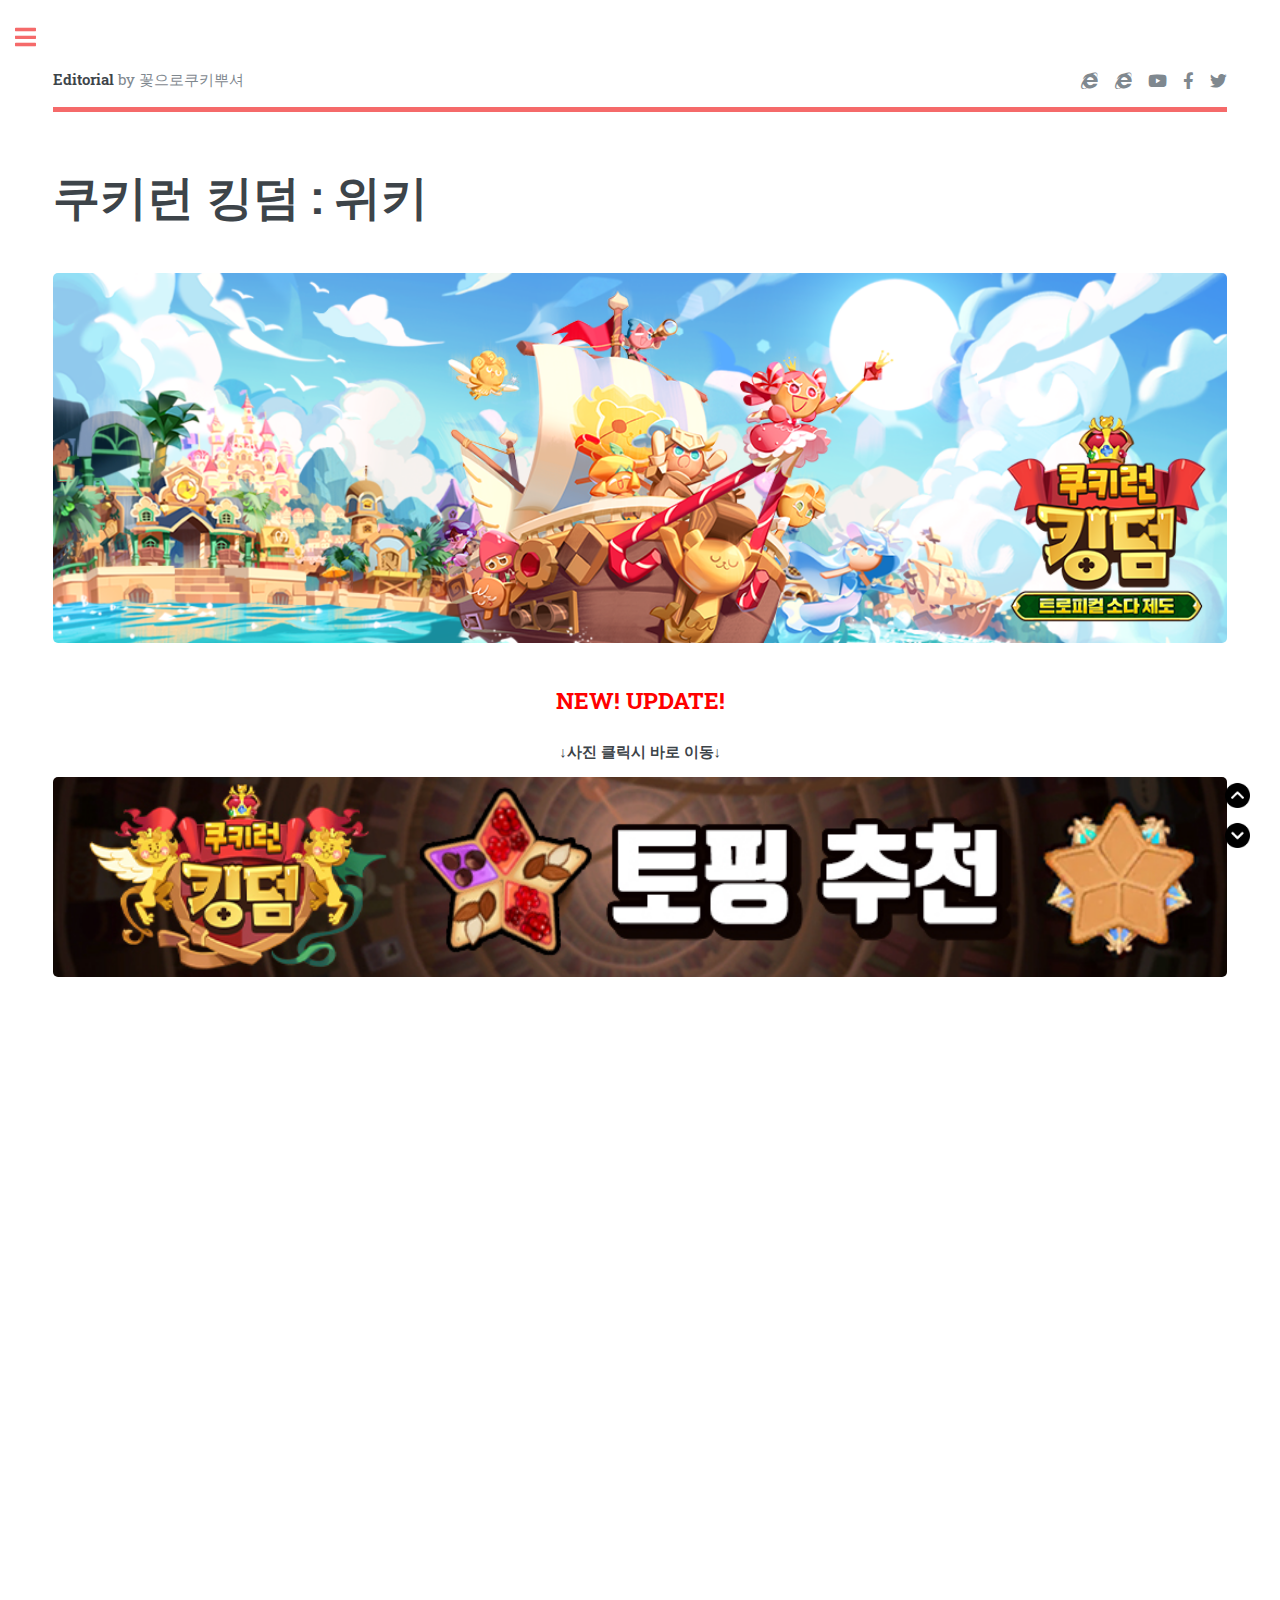
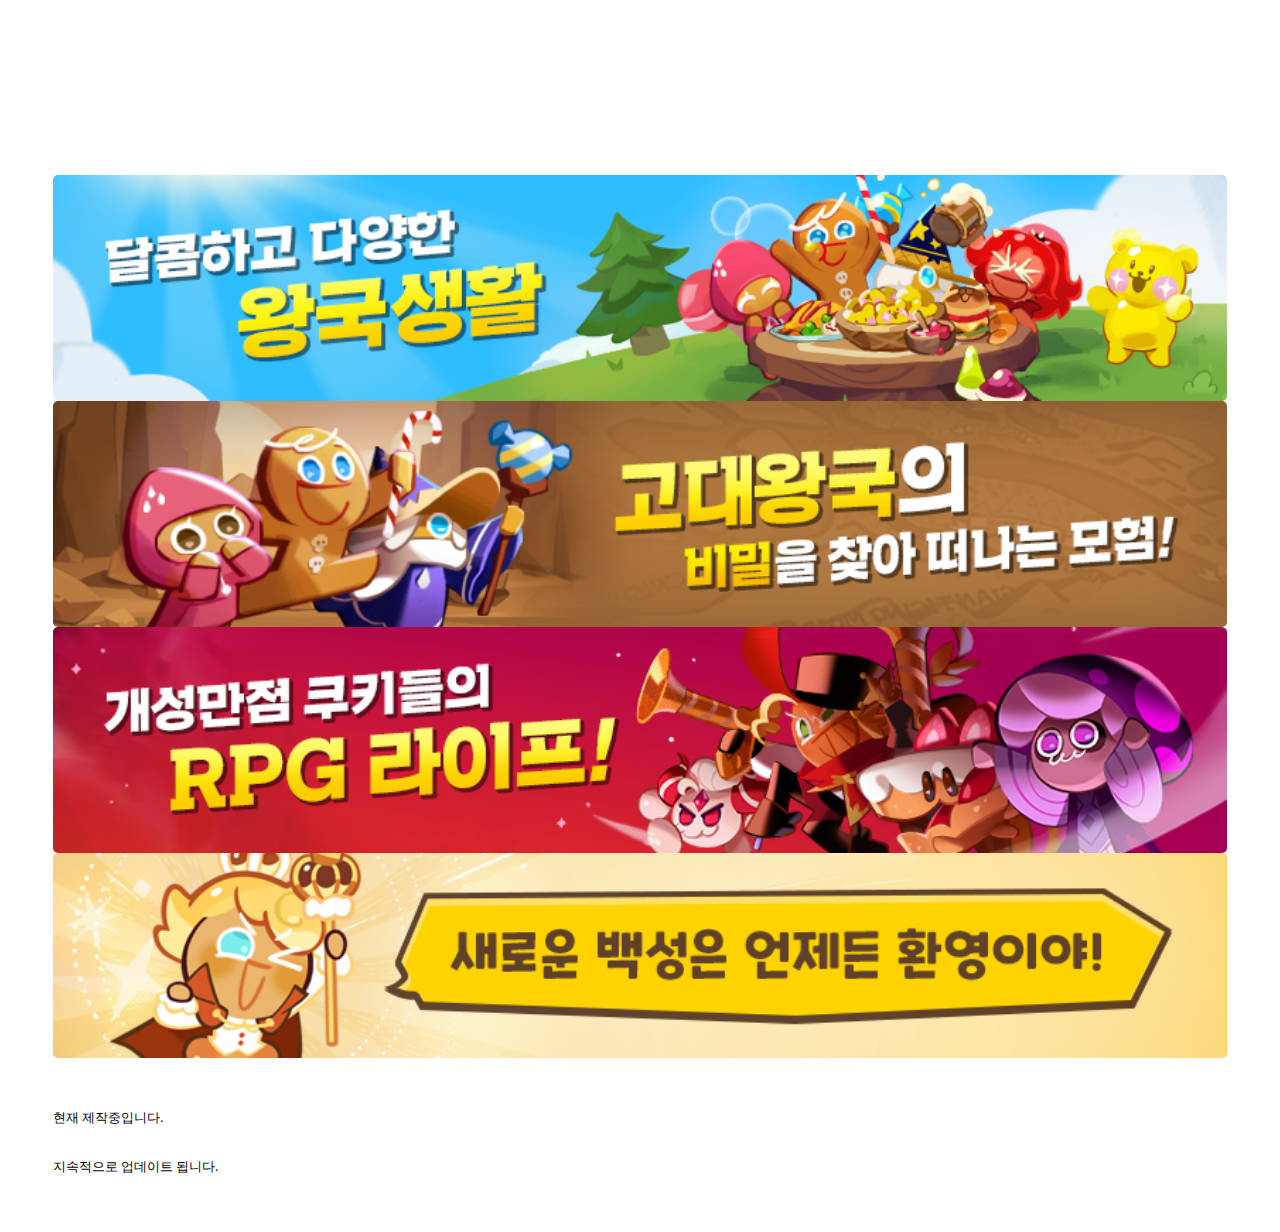
==== index.html @ a66ce036 "add toppinglist" ====
<!DOCTYPE HTML>
<!--
	Editorial by HTML5 UP
	html5up.net | @ajlkn
	Free for personal and commercial use under the CCA 3.0 license (html5up.net/license)
-->
<!--
	Second Editorial by 꽃으로쿠키뿌셔
-->
<html>
	<head>
		<title>쿠키런 킹덤 : 위키</title>
		<meta charset="utf-8" />
		<meta name="viewport" content="width=device-width, initial-scale=1, user-scalable=no" />
		<meta name="Keywords" content="쿠키런 킹덤 : 위키" />
		<meta name="Description" content="쿠키런 킹덤의 정보를 한곳에 모았다!" />
		<meta name="robots" content="index, follow" />
		<meta name="Date" content="2021-07-11T20:00:00+09:00" />
		<meta http-equiv="Content-Script-Type" content="html5/Text/javascript/css" />
		<meta http-equiv="X-UA-Compatible" content="Chrome" />
		<meta http-equiv="Subject" content="쿠키런 킹덤 : 위키" />
		<meta http-equiv="Title" content="포트폴리오 개발" />
		<meta http-equiv="Author" content="꽃으로쿠키뿌셔" />
		<meta http-equiv="publisher" content="1인개발" />
		<meta http-equiv="Other Agent" content="꽃으로쿠키뿌셔" />
		<meta http-equiv="Generator" content="Visual Studio Code" />	
		<meta http-equiv="Reply-To" content="mj9457@naver.com" />
		<meta http-equiv="Filename" content="index.html" />
		<meta http-equiv="Distribution" content="꽃으로쿠키뿌셔" />
		<meta http-equiv="imagetoolbar" content="no" />
		<meta http-equiv="Cache-Control" content="no-cache" />
		<link rel="stylesheet" href="assets/css/main.css" />
	</head>
	
	<body class="is-preload">

		<!-- Wrapper -->
			<div id="wrapper">

				<!-- Main -->
					<div id="main">
						<div class="inner">

							<!-- Header -->
								<header id="header">
									<a href="index.html" class="logo"><strong>Editorial</strong> by 꽃으로쿠키뿌셔</a>
									<ul class="icons">
										<li><a href="https://cafe.naver.com/crkingdom" target="_blank"  class="icon brands fa-internet-explorer"><span class="label">Cafe</span></a></li>
										<li><a href="https://www.cookierun-kingdom.com/ko/" target="_blank"  class="icon brands fa-internet-explorer"><span class="label">Internet-explorer</span></a></li>
										<li><a href="https://www.youtube.com/channel/UCAOTbNctDD0Hg5MG0enQpMQ" target="_blank" class="icon brands fa-youtube"><span class="label">Youtube</span></a></li>
										<li><a href="https://www.facebook.com/CRKingdomKR/" target="_blank" class="icon brands fa-facebook-f"><span class="label">Facebook</span></a></li>
										<li><a href="https://twitter.com/CRKingdomKR" target="_blank" class="icon brands fa-twitter"><span class="label">Twitter</span></a></li>
									</ul>
								</header>

							<!-- Content -->
								<section>
									<header class="main">
										<h1>쿠키런 킹덤 : 위키</h1>
									</header>

									<span class="image main"><img src="images/naver1.jpg" width=1080 alt="" ></span>
									<div class="newupdate">
										<h2>NEW! UPDATE!</h2>
										<h4>↓사진 클릭시 바로 이동↓</h4>
										<span class="image sub"><a href="topping.html"><img src="images/토핑추천.jpg" width=1080 alt="" ></a></span>
										<br><br>
									</div>	
									<div style="text-align: center;">
									<iframe width="100%" height="500" src="https://www.youtube.com/embed/SK0ipgXQOeg" frameborder="0" allowfullscreen=""></iframe>
									<iframe width="100%" height="500" src="https://www.youtube.com/embed/YiCB3rqRmWA" frameborder="0" allowfullscreen=""></iframe>
									</div>
									<span class="image sub"><img src="images/naver1.png" width=700 alt="" ></span>
									<span class="image sub"><img src="images/naver2.png" width=700 alt="" ></span>
									<span class="image sub"><img src="images/naver3.png" width=700 alt="" ></span>
									<span class="image sub"><img src="images/naver4.png" width=700 alt="" ></span>
									<p><br></p>
									<p>현재 제작중입니다.</p>
									<p>지속적으로 업데이트 됩니다.</p>
									
									<a class="image_top" rel="nofollow"  href="#"><img src="images/up-arrow.png" width="25"></a>
									<a class="image_down" rel="nofollow" href="#scrollbottom"><img src="images/down-arrow.png" width="25"></a>
							   		<div id="scrollbottom"></div>
								</section>
						</div>
					</div>
					<!-- Sidebar -->
				<div id="sidebar">
					<div class="inner">

						<!-- Search -->
							<section id="search" class="alt">
								<form method="post" action="#">
									<input type="text" name="query" id="query" placeholder="Search" />
								</form>
							</section>

						<!-- Menu -->
							<nav id="menu">
								<header class="major">
									<h2>Menu</h2>
								</header>
								<ul>
									<li><a href="index.html">메인화면</a></li>
									<li>
										<span class="opener">티어 정리</span>
										<ul>
											<li><a href="tier.html">쿠키 티어</a></li>
											<li><a href="tier1.html">보물 티어</a></li>
										</ul>
									</li>
									<li>
										<span class="opener">공략</span>
										<ul>
											<li><a href="world_exploration.html">탐험</a></li>
											<li><a href="dragon.html">토벌전</a></li>
											<li><a href="caketower.html">케이크타워</a></li>
											<li><a href="arena.html">아레나</a></li>
											<li><a href="production.html">생산트리</a></li>
											<li><a href="research.html">연구트리</a></li>
											<li><a href="topping.html">토핑추천</a></li>
											<li><a href="trade_center.html">무역센터</a></li>
											<li><a href="kingdom_deco.html">왕국꾸미기</a></li>
										</ul>
									</li>
									<li>
										<span class="opener">계산기 모음</span>
										<ul>
											<li><a href="cool_calculator.html">쿨타임 계산기</a></li>
											<li><a href="exp_calculator.html">별사탕 계산기</a></li>
											<li><a href="https://fervent-kepler-9faf8a.netlify.app/" target="_blank">용체력 계산기-사이트 바로가기</a></li>
										</ul>
									</li>
									<li>
										<span class="opener">시뮬레이션(미구현)</span>
										<ul>
											<li><a href="Topping_upgrade.html">가상 토핑강화</a></li>
											<li><a href="All_Treasure_pick.html">가상 보물뽑기</a></li>
											<li><a href="All_Cook_pick.html">가상 쿠키뽑기</a></li>
												<ul>
													<li><a href="Nomal_pick.html">가상 일반쿠키뽑기</a></li>
													<li><a href="Special_pick.html">가상 스페셜쿠키뽑기</a></li>
													<li><a href="Ancient_pick.html">가상 ANCIENT쿠키뽑기</a></li>
													<li><a href="Legendary_pick.html">가상 LEGENDARY쿠키뽑기</a></li>
												</ul>
										</ul>
									</li>
									<li><a href="note.html">패치노트</a></li>
									<li>
										<span class="opener">쿠폰</span>
										<ul>
											<li><a href="coupon.html">쿠폰 목록</a></li>
											<li><a href="https://game.devplay.com/coupon/ck/ko" target="_blank">쿠폰 입력 - 사이트 바로가기</a></li>
										</ul>
									</li>
									<li>
										<span class="opener">다운로드</span>
										<ul>
											<li><a href="https://play.google.com/store/apps/details?id=com.devsisters.ck" target="_blank">Google play 다운로드</a></li>
											<li><a href="https://m.onestore.co.kr/mobilepoc/apps/appsDetail.omp?prodId=0000751155&scYn=Y" target="_blank">ONE store 다운로드</a></li>
											<li><a href="https://apps.apple.com/kr/app/id1509450845" target="_blank" >App store 다운로드</a></li>
										</ul>
									</li>
									<li><a href="history.html">제작일지</a></li>
								</ul>
							</nav>
						
						<!-- Section -->
							<section>
								<header class="major">
									<h2>추천글</h2>
								</header>
								<div class="mini-posts">
									<article>
										<a href="tier.html" class="image"><img src="images/쿠키티어표.jpg" alt="" /></a>
										<p>어떤 쿠키가 좋을까?</p>
									</article>
									<article>
										<a href="tier1.html" class="image"><img src="images/쿠폰목록.jpg" alt="" /></a>
										<p>빠진 쿠폰은 없을까?</p>
									</article>
									<article>
										<a href="exp_calculator.html" class="image"><img src="images/별사탕계산기.jpg" alt="" /></a>
										<p>별사탕이 얼마나 필요할까?</p>
									</article>
								</div>
								<ul class="actions">
									<li><a href="information.html" class="button">More</a></li>
								</ul>
							</section>
						
						<!-- Section -->
							<section>
								<header class="major">
									<h2>문의하기</h2>
								</header>
								<p>아래 내용으로 문의 주세요</p>
								<ul class="contact">
									<li class="icon solid fa-envelope"><a href="mailto:mj9457@naver.com">mj9457@naver.com</a></li>
									<li class="icon solid fa-phone"><a href="https://open.kakao.com/o/s3KE6Jmd">오픈 카카오톡</a></li>
									<li class="icon solid fa-home">Cookingdum house<br>꽃으로쿠키뿌셔</li>
								</ul>
							</section>

						<!-- Footer -->
							<footer id="footer">
								<p class="copyright">&copy; Copyrightⓒ2021 by 꽃으로쿠키뿌셔.<br>All pictures cannot be copied without permission.<br>
									Untitled. All rights reserved.<br>Images: 꽃으로쿠키뿌셔 / 쿠키런 킹덤. <br>Design: <a href="https://html5up.net">HTML5 UP</a>.</p>
							</footer>

					</div>
				</div>
			</div>

		<!-- Scripts -->
			<script src="assets/js/jquery.min.js"></script>
			<script src="assets/js/browser.min.js"></script>
			<script src="assets/js/breakpoints.min.js"></script>
			<script src="assets/js/util.js"></script>
			<script src="assets/js/main.js"></script>
			<script type="text/javascript">
				$(window).resize(function(){resizeYoutube();});
				$(function(){resizeYoutube();});
				function resizeYoutube(){ $("iframe").each(function(){ if( /^https?:\/\/www.youtube.com\/embed\//g.test($(this).attr("src")) ){ $(this).css("width","50%"); $(this).css("height",Math.ceil( parseInt($(this).css("width")) * 480 / 854 ) + "px");} }); }
			  </script>
	</body>
</html>
---- assets/css/main.css ----
@import url(fontawesome-all.min.css);
@import url("https://fonts.googleapis.com/css?family=Open+Sans:400,600,400italic,600italic|Roboto+Slab:400,700");
/*
	Editorial by HTML5 UP
	html5up.net | @ajlkn
	Free for personal and commercial use under the CCA 3.0 license (html5up.net/license)
*/
html, body, div, span, applet, object,
iframe, h1, h2, h3, h4, h5, h6, p, blockquote,
pre, a, abbr, acronym, address, big, cite,
code, del, dfn, em, img, ins, kbd, q, s, samp,
small, strike, strong, sub, sup, tt, var, b,
u, i, center, dl, dt, dd, ol, ul, li, fieldset,
form, label, legend, table, caption, tbody,
tfoot, thead, tr, th, td, article, 
canvas, details, embed, figure, figcaption,
footer, header, hgroup, menu, nav, output, ruby,
section, summary, time, mark, audio, video {
  margin: 0;
  padding: 0;
  border: 0;
  font-size: 100%;
  font: inherit;
  vertical-align: baseline; }

iframe {
  margin: 0 0 3em 0;
}

aside {
  display: inline-block;
  white-space: nowrap;
  border-radius: 10em;
    width: 400px;
    text-align: center;
}

article, details, figcaption, figure,
footer, header, hgroup, menu, nav, section {
  display: block; }

body {
  line-height: 1; }

ol, ul {
  list-style: none; }

blockquote, q {
  quotes: none; }
  blockquote:before, blockquote:after, q:before, q:after {
    content: '';
    content: none; }

table {
  border-collapse: collapse;
  border-spacing: 0;
}

body {
  -webkit-text-size-adjust: none; }

mark {
  background-color: transparent;
  color: inherit; }

input::-moz-focus-inner {
  border: 0;
  padding: 0; }

input, select, textarea {
  -moz-appearance: none;
  -webkit-appearance: none;
  -ms-appearance: none;
  appearance: none; }

/* Basic */
@-ms-viewport {
  width: device-width; }

body {
  -ms-overflow-style: scrollbar; }

@media screen and (max-width: 480px) {
  html, body {
    min-width: 320px; } }

html {
  box-sizing: border-box; }

*, *:before, *:after {
  box-sizing: inherit; }

body {
  background: #ffffff; }
  body.is-preload *, body.is-preload *:before, body.is-preload *:after, body.is-resizing *, body.is-resizing *:before, body.is-resizing *:after {
    -moz-animation: none !important;
    -webkit-animation: none !important;
    -ms-animation: none !important;
    animation: none !important;
    -moz-transition: none !important;
    -webkit-transition: none !important;
    -ms-transition: none !important;
    transition: none !important; }

/* Type */
body, input, select, textarea {
  color: #7f888f;
  font-family: "Open Sans", sans-serif;
  font-size: 13pt;
  font-weight: 400;
  line-height: 1.65; }
  @media screen and (max-width: 1680px) {
    body, input, select, textarea {
      font-size: 11pt; } }
  @media screen and (max-width: 1280px) {
    body, input, select, textarea {
      font-size: 10pt; } }
  @media screen and (max-width: 360px) {
    body, input, select, textarea {
      font-size: 9pt; } }

a {
  -moz-transition: color 0.2s ease-in-out, border-bottom-color 0.2s ease-in-out;
  -webkit-transition: color 0.2s ease-in-out, border-bottom-color 0.2s ease-in-out;
  -ms-transition: color 0.2s ease-in-out, border-bottom-color 0.2s ease-in-out;
  transition: color 0.2s ease-in-out, border-bottom-color 0.2s ease-in-out;
  border-bottom: dotted 1px;
  color: #f56a6a;
  text-decoration: none; }
  a:hover {
    border-bottom-color: #f56a6a;
    color: #f56a6a !important; }
    a:hover strong {
      color: inherit; }

  a.image_top{
  border-bottom: none;
  display:scroll;
  position:fixed;
  bottom:80px;
  right:30px;
  font-size:2.0em
}

a.image_down{
  border-bottom: none;
  display:scroll;
  position:fixed;
  bottom:40px;
  right:30px;
  font-size:2.0em
}

strong, b {
  color: #3d4449;
  font-weight: 600; }

em, i {
  font-style: italic; }

p {
  margin: 0 0 2em 0;
  color: #000000 }

h1, h2, h3, h4, h5, h6 {
  color: #3d4449;
  font-family: "Roboto Slab", serif;
  font-weight: 700;
  line-height: 1.5;
  margin: 0 0 1em 0; }
  h1 a, h2 a, h3 a, h4 a, h5 a, h6 a {
    color: inherit;
    text-decoration: none;
    border-bottom: 0; }

h1 {
  font-size: 4em;
  margin: 0 0 0.5em 0;
  line-height: 1.3; }

h2 {
  font-size: 1.75em; }

h3 {
  font-size: 1.25em; }

h4 {
  font-size: 1.1em; }

h5 {
  font-size: 0.9em; }

h6 {
  font-size: 0.7em; }

@media screen and (max-width: 1680px) {
  h1 {
    font-size: 3.5em; } }

@media screen and (max-width: 980px) {
  h1 {
    font-size: 3.25em; } }

@media screen and (max-width: 736px) {
  h1 {
    font-size: 2em;
    line-height: 1.4; }
  h2 {
    font-size: 1.5em; } }

sub {
  font-size: 0.8em;
  position: relative;
  top: 0.5em; }

sup {
  font-size: 0.8em;
  position: relative;
  top: -0.5em; }

blockquote {
  border-left: solid 3px rgba(210, 215, 217, 0.75);
  font-style: italic;
  margin: 0 0 2em 0;
  padding: 0.5em 0 0.5em 2em; }

code {
  background: rgba(230, 235, 237, 0.25);
  border-radius: 0.375em;
  border: solid 1px rgba(210, 215, 217, 0.75);
  font-family: "Courier New", monospace;
  font-size: 0.9em;
  margin: 0 0.25em;
  padding: 0.25em 0.65em; }

pre {
  -webkit-overflow-scrolling: touch;
  font-family: "Courier New", monospace;
  font-size: 0.9em;
  margin: 0 0 2em 0; }
  pre code {
    display: block;
    line-height: 1.75;
    padding: 1em 1.5em;
    overflow-x: auto; }

hr {
  border: 0;
  border-bottom: solid 1px rgba(210, 215, 217, 0.75);
  margin: 2em 0; }
  hr.major {
    margin: 3em 0; }

.align-left {
  text-align: left; }

.align-center {
  text-align: center; }

.align-right {
  text-align: right; }

th {
  text-align: center;
}

/* Row */
.row {
  display: flex;
  flex-wrap: wrap;
  box-sizing: border-box;
  align-items: stretch; }
  .row > * {
    box-sizing: border-box; }
  .row.gtr-uniform > * > :last-child {
    margin-bottom: 0; }
  .row.aln-left {
    justify-content: flex-start; }
  .row.aln-center {
    justify-content: center; }
  .row.aln-right {
    justify-content: flex-end; }
  .row.aln-top {
    align-items: flex-start; }
  .row.aln-middle {
    align-items: center; }
  .row.aln-bottom {
    align-items: flex-end; }
  .row > .imp {
    order: -1; }
  .row > .col-1 {
    width: 8.33333%; }
  .row > .off-1 {
    margin-left: 8.33333%; }
  .row > .col-2 {
    width: 16.66667%; }
  .row > .off-2 {
    margin-left: 16.66667%; }
  .row > .col-3 {
    width: 25%; }
  .row > .off-3 {
    margin-left: 25%; }
  .row > .col-4 {
    width: 33.33333%; }
  .row > .off-4 {
    margin-left: 33.33333%; }
  .row > .col-5 {
    width: 41.66667%; }
  .row > .off-5 {
    margin-left: 41.66667%; }
  .row > .col-6 {
    width: 50%; }
  .row > .off-6 {
    margin-left: 50%; }
  .row > .col-7 {
    width: 58.33333%; }
  .row > .off-7 {
    margin-left: 58.33333%; }
  .row > .col-8 {
    width: 66.66667%; }
  .row > .off-8 {
    margin-left: 66.66667%; }
  .row > .col-9 {
    width: 75%; }
  .row > .off-9 {
    margin-left: 75%; }
  .row > .col-10 {
    width: 83.33333%; }
  .row > .off-10 {
    margin-left: 83.33333%; }
  .row > .col-11 {
    width: 91.66667%; }
  .row > .off-11 {
    margin-left: 91.66667%; }
  .row > .col-12 {
    width: 100%; }
  .row > .off-12 {
    margin-left: 100%; }
  .row.gtr-0 {
    margin-top: 0;
    margin-left: 0em; }
    .row.gtr-0 > * {
      padding: 0 0 0 0em; }
    .row.gtr-0.gtr-uniform {
      margin-top: 0em; }
      .row.gtr-0.gtr-uniform > * {
        padding-top: 0em; }
  .row.gtr-25 {
    margin-top: 0;
    margin-left: -0.375em; }
    .row.gtr-25 > * {
      padding: 0 0 0 0.375em; }
    .row.gtr-25.gtr-uniform {
      margin-top: -0.375em; }
      .row.gtr-25.gtr-uniform > * {
        padding-top: 0.375em; }
  .row.gtr-50 {
    margin-top: 0;
    margin-left: -0.75em; }
    .row.gtr-50 > * {
      padding: 0 0 0 0.75em; }
    .row.gtr-50.gtr-uniform {
      margin-top: -0.75em; }
      .row.gtr-50.gtr-uniform > * {
        padding-top: 0.75em; }
  .row {
    margin-top: 0;
    margin-left: -1.5em; }
    .row > * {
      padding: 0 0 0 1.5em; }
    .row.gtr-uniform {
      margin-top: -1.5em; }
      .row.gtr-uniform > * {
        padding-top: 1.5em; }
  .row.gtr-150 {
    margin-top: 0;
    margin-left: -2.25em; }
    .row.gtr-150 > * {
      padding: 0 0 0 2.25em; }
    .row.gtr-150.gtr-uniform {
      margin-top: -2.25em; }
      .row.gtr-150.gtr-uniform > * {
        padding-top: 2.25em; }
  .row.gtr-200 {
    margin-top: 0;
    margin-left: -3em; }
    .row.gtr-200 > * {
      padding: 0 0 0 3em; }
    .row.gtr-200.gtr-uniform {
      margin-top: -3em; }
      .row.gtr-200.gtr-uniform > * {
        padding-top: 3em; }
  @media screen and (max-width: 1680px) {
    .row {
      display: flex;
      flex-wrap: wrap;
      box-sizing: border-box;
      align-items: stretch; }
      .row > * {
        box-sizing: border-box; }
      .row.gtr-uniform > * > :last-child {
        margin-bottom: 0; }
      .row.aln-left {
        justify-content: flex-start; }
      .row.aln-center {
        justify-content: center; }
      .row.aln-right {
        justify-content: flex-end; }
      .row.aln-top {
        align-items: flex-start; }
      .row.aln-middle {
        align-items: center; }
      .row.aln-bottom {
        align-items: flex-end; }
      .row > .imp-xlarge {
        order: -1; }
      .row > .col-1-xlarge {
        width: 8.33333%; }
      .row > .off-1-xlarge {
        margin-left: 8.33333%; }
      .row > .col-2-xlarge {
        width: 16.66667%; }
      .row > .off-2-xlarge {
        margin-left: 16.66667%; }
      .row > .col-3-xlarge {
        width: 25%; }
      .row > .off-3-xlarge {
        margin-left: 25%; }
      .row > .col-4-xlarge {
        width: 33.33333%; }
      .row > .off-4-xlarge {
        margin-left: 33.33333%; }
      .row > .col-5-xlarge {
        width: 41.66667%; }
      .row > .off-5-xlarge {
        margin-left: 41.66667%; }
      .row > .col-6-xlarge {
        width: 50%; }
      .row > .off-6-xlarge {
        margin-left: 50%; }
      .row > .col-7-xlarge {
        width: 58.33333%; }
      .row > .off-7-xlarge {
        margin-left: 58.33333%; }
      .row > .col-8-xlarge {
        width: 66.66667%; }
      .row > .off-8-xlarge {
        margin-left: 66.66667%; }
      .row > .col-9-xlarge {
        width: 75%; }
      .row > .off-9-xlarge {
        margin-left: 75%; }
      .row > .col-10-xlarge {
        width: 83.33333%; }
      .row > .off-10-xlarge {
        margin-left: 83.33333%; }
      .row > .col-11-xlarge {
        width: 91.66667%; }
      .row > .off-11-xlarge {
        margin-left: 91.66667%; }
      .row > .col-12-xlarge {
        width: 100%; }
      .row > .off-12-xlarge {
        margin-left: 100%; }
      .row.gtr-0 {
        margin-top: 0;
        margin-left: 0em; }
        .row.gtr-0 > * {
          padding: 0 0 0 0em; }
        .row.gtr-0.gtr-uniform {
          margin-top: 0em; }
          .row.gtr-0.gtr-uniform > * {
            padding-top: 0em; }
      .row.gtr-25 {
        margin-top: 0;
        margin-left: -0.375em; }
        .row.gtr-25 > * {
          padding: 0 0 0 0.375em; }
        .row.gtr-25.gtr-uniform {
          margin-top: -0.375em; }
          .row.gtr-25.gtr-uniform > * {
            padding-top: 0.375em; }
      .row.gtr-50 {
        margin-top: 0;
        margin-left: -0.75em; }
        .row.gtr-50 > * {
          padding: 0 0 0 0.75em; }
        .row.gtr-50.gtr-uniform {
          margin-top: -0.75em; }
          .row.gtr-50.gtr-uniform > * {
            padding-top: 0.75em; }
      .row {
        margin-top: 0;
        margin-left: -1.5em; }
        .row > * {
          padding: 0 0 0 1.5em; }
        .row.gtr-uniform {
          margin-top: -1.5em; }
          .row.gtr-uniform > * {
            padding-top: 1.5em; }
      .row.gtr-150 {
        margin-top: 0;
        margin-left: -2.25em; }
        .row.gtr-150 > * {
          padding: 0 0 0 2.25em; }
        .row.gtr-150.gtr-uniform {
          margin-top: -2.25em; }
          .row.gtr-150.gtr-uniform > * {
            padding-top: 2.25em; }
      .row.gtr-200 {
        margin-top: 0;
        margin-left: -3em; }
        .row.gtr-200 > * {
          padding: 0 0 0 3em; }
        .row.gtr-200.gtr-uniform {
          margin-top: -3em; }
          .row.gtr-200.gtr-uniform > * {
            padding-top: 3em; } }
  @media screen and (max-width: 1280px) {
    .row {
      display: flex;
      flex-wrap: wrap;
      box-sizing: border-box;
      align-items: stretch; }
      .row > * {
        box-sizing: border-box; }
      .row.gtr-uniform > * > :last-child {
        margin-bottom: 0; }
      .row.aln-left {
        justify-content: flex-start; }
      .row.aln-center {
        justify-content: center; }
      .row.aln-right {
        justify-content: flex-end; }
      .row.aln-top {
        align-items: flex-start; }
      .row.aln-middle {
        align-items: center; }
      .row.aln-bottom {
        align-items: flex-end; }
      .row > .imp-large {
        order: -1; }
      .row > .col-1-large {
        width: 8.33333%; }
      .row > .off-1-large {
        margin-left: 8.33333%; }
      .row > .col-2-large {
        width: 16.66667%; }
      .row > .off-2-large {
        margin-left: 16.66667%; }
      .row > .col-3-large {
        width: 25%; }
      .row > .off-3-large {
        margin-left: 25%; }
      .row > .col-4-large {
        width: 33.33333%; }
      .row > .off-4-large {
        margin-left: 33.33333%; }
      .row > .col-5-large {
        width: 41.66667%; }
      .row > .off-5-large {
        margin-left: 41.66667%; }
      .row > .col-6-large {
        width: 50%; }
      .row > .off-6-large {
        margin-left: 50%; }
      .row > .col-7-large {
        width: 58.33333%; }
      .row > .off-7-large {
        margin-left: 58.33333%; }
      .row > .col-8-large {
        width: 66.66667%; }
      .row > .off-8-large {
        margin-left: 66.66667%; }
      .row > .col-9-large {
        width: 75%; }
      .row > .off-9-large {
        margin-left: 75%; }
      .row > .col-10-large {
        width: 83.33333%; }
      .row > .off-10-large {
        margin-left: 83.33333%; }
      .row > .col-11-large {
        width: 91.66667%; }
      .row > .off-11-large {
        margin-left: 91.66667%; }
      .row > .col-12-large {
        width: 100%; }
      .row > .off-12-large {
        margin-left: 100%; }
      .row.gtr-0 {
        margin-top: 0;
        margin-left: 0em; }
        .row.gtr-0 > * {
          padding: 0 0 0 0em; }
        .row.gtr-0.gtr-uniform {
          margin-top: 0em; }
          .row.gtr-0.gtr-uniform > * {
            padding-top: 0em; }
      .row.gtr-25 {
        margin-top: 0;
        margin-left: -0.375em; }
        .row.gtr-25 > * {
          padding: 0 0 0 0.375em; }
        .row.gtr-25.gtr-uniform {
          margin-top: -0.375em; }
          .row.gtr-25.gtr-uniform > * {
            padding-top: 0.375em; }
      .row.gtr-50 {
        margin-top: 0;
        margin-left: -0.75em; }
        .row.gtr-50 > * {
          padding: 0 0 0 0.75em; }
        .row.gtr-50.gtr-uniform {
          margin-top: -0.75em; }
          .row.gtr-50.gtr-uniform > * {
            padding-top: 0.75em; }
      .row {
        margin-top: 0;
        margin-left: -1.5em; }
        .row > * {
          padding: 0 0 0 1.5em; }
        .row.gtr-uniform {
          margin-top: -1.5em; }
          .row.gtr-uniform > * {
            padding-top: 1.5em; }
      .row.gtr-150 {
        margin-top: 0;
        margin-left: -2.25em; }
        .row.gtr-150 > * {
          padding: 0 0 0 2.25em; }
        .row.gtr-150.gtr-uniform {
          margin-top: -2.25em; }
          .row.gtr-150.gtr-uniform > * {
            padding-top: 2.25em; }
      .row.gtr-200 {
        margin-top: 0;
        margin-left: -3em; }
        .row.gtr-200 > * {
          padding: 0 0 0 3em; }
        .row.gtr-200.gtr-uniform {
          margin-top: -3em; }
          .row.gtr-200.gtr-uniform > * {
            padding-top: 3em; } }
  @media screen and (max-width: 980px) {
    .row {
      display: flex;
      flex-wrap: wrap;
      box-sizing: border-box;
      align-items: stretch; }
      .row > * {
        box-sizing: border-box; }
      .row.gtr-uniform > * > :last-child {
        margin-bottom: 0; }
      .row.aln-left {
        justify-content: flex-start; }
      .row.aln-center {
        justify-content: center; }
      .row.aln-right {
        justify-content: flex-end; }
      .row.aln-top {
        align-items: flex-start; }
      .row.aln-middle {
        align-items: center; }
      .row.aln-bottom {
        align-items: flex-end; }
      .row > .imp-medium {
        order: -1; }
      .row > .col-1-medium {
        width: 8.33333%; }
      .row > .off-1-medium {
        margin-left: 8.33333%; }
      .row > .col-2-medium {
        width: 16.66667%; }
      .row > .off-2-medium {
        margin-left: 16.66667%; }
      .row > .col-3-medium {
        width: 25%; }
      .row > .off-3-medium {
        margin-left: 25%; }
      .row > .col-4-medium {
        width: 33.33333%; }
      .row > .off-4-medium {
        margin-left: 33.33333%; }
      .row > .col-5-medium {
        width: 41.66667%; }
      .row > .off-5-medium {
        margin-left: 41.66667%; }
      .row > .col-6-medium {
        width: 50%; }
      .row > .off-6-medium {
        margin-left: 50%; }
      .row > .col-7-medium {
        width: 58.33333%; }
      .row > .off-7-medium {
        margin-left: 58.33333%; }
      .row > .col-8-medium {
        width: 66.66667%; }
      .row > .off-8-medium {
        margin-left: 66.66667%; }
      .row > .col-9-medium {
        width: 75%; }
      .row > .off-9-medium {
        margin-left: 75%; }
      .row > .col-10-medium {
        width: 83.33333%; }
      .row > .off-10-medium {
        margin-left: 83.33333%; }
      .row > .col-11-medium {
        width: 91.66667%; }
      .row > .off-11-medium {
        margin-left: 91.66667%; }
      .row > .col-12-medium {
        width: 100%; }
      .row > .off-12-medium {
        margin-left: 100%; }
      .row.gtr-0 {
        margin-top: 0;
        margin-left: 0em; }
        .row.gtr-0 > * {
          padding: 0 0 0 0em; }
        .row.gtr-0.gtr-uniform {
          margin-top: 0em; }
          .row.gtr-0.gtr-uniform > * {
            padding-top: 0em; }
      .row.gtr-25 {
        margin-top: 0;
        margin-left: -0.375em; }
        .row.gtr-25 > * {
          padding: 0 0 0 0.375em; }
        .row.gtr-25.gtr-uniform {
          margin-top: -0.375em; }
          .row.gtr-25.gtr-uniform > * {
            padding-top: 0.375em; }
      .row.gtr-50 {
        margin-top: 0;
        margin-left: -0.75em; }
        .row.gtr-50 > * {
          padding: 0 0 0 0.75em; }
        .row.gtr-50.gtr-uniform {
          margin-top: -0.75em; }
          .row.gtr-50.gtr-uniform > * {
            padding-top: 0.75em; }
      .row {
        margin-top: 0;
        margin-left: -1.5em; }
        .row > * {
          padding: 0 0 0 1.5em; }
        .row.gtr-uniform {
          margin-top: -1.5em; }
          .row.gtr-uniform > * {
            padding-top: 1.5em; }
      .row.gtr-150 {
        margin-top: 0;
        margin-left: -2.25em; }
        .row.gtr-150 > * {
          padding: 0 0 0 2.25em; }
        .row.gtr-150.gtr-uniform {
          margin-top: -2.25em; }
          .row.gtr-150.gtr-uniform > * {
            padding-top: 2.25em; }
      .row.gtr-200 {
        margin-top: 0;
        margin-left: -3em; }
        .row.gtr-200 > * {
          padding: 0 0 0 3em; }
        .row.gtr-200.gtr-uniform {
          margin-top: -3em; }
          .row.gtr-200.gtr-uniform > * {
            padding-top: 3em; } }
  @media screen and (max-width: 736px) {
    .row {
      display: flex;
      flex-wrap: wrap;
      box-sizing: border-box;
      align-items: stretch; }
      .row > * {
        box-sizing: border-box; }
      .row.gtr-uniform > * > :last-child {
        margin-bottom: 0; }
      .row.aln-left {
        justify-content: flex-start; }
      .row.aln-center {
        justify-content: center; }
      .row.aln-right {
        justify-content: flex-end; }
      .row.aln-top {
        align-items: flex-start; }
      .row.aln-middle {
        align-items: center; }
      .row.aln-bottom {
        align-items: flex-end; }
      .row > .imp-small {
        order: -1; }
      .row > .col-1-small {
        width: 8.33333%; }
      .row > .off-1-small {
        margin-left: 8.33333%; }
      .row > .col-2-small {
        width: 16.66667%; }
      .row > .off-2-small {
        margin-left: 16.66667%; }
      .row > .col-3-small {
        width: 25%; }
      .row > .off-3-small {
        margin-left: 25%; }
      .row > .col-4-small {
        width: 33.33333%; }
      .row > .off-4-small {
        margin-left: 33.33333%; }
      .row > .col-5-small {
        width: 41.66667%; }
      .row > .off-5-small {
        margin-left: 41.66667%; }
      .row > .col-6-small {
        width: 50%; }
      .row > .off-6-small {
        margin-left: 50%; }
      .row > .col-7-small {
        width: 58.33333%; }
      .row > .off-7-small {
        margin-left: 58.33333%; }
      .row > .col-8-small {
        width: 66.66667%; }
      .row > .off-8-small {
        margin-left: 66.66667%; }
      .row > .col-9-small {
        width: 75%; }
      .row > .off-9-small {
        margin-left: 75%; }
      .row > .col-10-small {
        width: 83.33333%; }
      .row > .off-10-small {
        margin-left: 83.33333%; }
      .row > .col-11-small {
        width: 91.66667%; }
      .row > .off-11-small {
        margin-left: 91.66667%; }
      .row > .col-12-small {
        width: 100%; }
      .row > .off-12-small {
        margin-left: 100%; }
      .row.gtr-0 {
        margin-top: 0;
        margin-left: 0em; }
        .row.gtr-0 > * {
          padding: 0 0 0 0em; }
        .row.gtr-0.gtr-uniform {
          margin-top: 0em; }
          .row.gtr-0.gtr-uniform > * {
            padding-top: 0em; }
      .row.gtr-25 {
        margin-top: 0;
        margin-left: -0.375em; }
        .row.gtr-25 > * {
          padding: 0 0 0 0.375em; }
        .row.gtr-25.gtr-uniform {
          margin-top: -0.375em; }
          .row.gtr-25.gtr-uniform > * {
            padding-top: 0.375em; }
      .row.gtr-50 {
        margin-top: 0;
        margin-left: -0.75em; }
        .row.gtr-50 > * {
          padding: 0 0 0 0.75em; }
        .row.gtr-50.gtr-uniform {
          margin-top: -0.75em; }
          .row.gtr-50.gtr-uniform > * {
            padding-top: 0.75em; }
      .row {
        margin-top: 0;
        margin-left: -1.5em; }
        .row > * {
          padding: 0 0 0 1.5em; }
        .row.gtr-uniform {
          margin-top: -1.5em; }
          .row.gtr-uniform > * {
            padding-top: 1.5em; }
      .row.gtr-150 {
        margin-top: 0;
        margin-left: -2.25em; }
        .row.gtr-150 > * {
          padding: 0 0 0 2.25em; }
        .row.gtr-150.gtr-uniform {
          margin-top: -2.25em; }
          .row.gtr-150.gtr-uniform > * {
            padding-top: 2.25em; }
      .row.gtr-200 {
        margin-top: 0;
        margin-left: -3em; }
        .row.gtr-200 > * {
          padding: 0 0 0 3em; }
        .row.gtr-200.gtr-uniform {
          margin-top: -3em; }
          .row.gtr-200.gtr-uniform > * {
            padding-top: 3em; } }
  @media screen and (max-width: 480px) {
    .row {
      display: flex;
      flex-wrap: wrap;
      box-sizing: border-box;
      align-items: stretch; }
      .row > * {
        box-sizing: border-box; }
      .row.gtr-uniform > * > :last-child {
        margin-bottom: 0; }
      .row.aln-left {
        justify-content: flex-start; }
      .row.aln-center {
        justify-content: center; }
      .row.aln-right {
        justify-content: flex-end; }
      .row.aln-top {
        align-items: flex-start; }
      .row.aln-middle {
        align-items: center; }
      .row.aln-bottom {
        align-items: flex-end; }
      .row > .imp-xsmall {
        order: -1; }
      .row > .col-1-xsmall {
        width: 8.33333%; }
      .row > .off-1-xsmall {
        margin-left: 8.33333%; }
      .row > .col-2-xsmall {
        width: 16.66667%; }
      .row > .off-2-xsmall {
        margin-left: 16.66667%; }
      .row > .col-3-xsmall {
        width: 25%; }
      .row > .off-3-xsmall {
        margin-left: 25%; }
      .row > .col-4-xsmall {
        width: 33.33333%; }
      .row > .off-4-xsmall {
        margin-left: 33.33333%; }
      .row > .col-5-xsmall {
        width: 41.66667%; }
      .row > .off-5-xsmall {
        margin-left: 41.66667%; }
      .row > .col-6-xsmall {
        width: 50%; }
      .row > .off-6-xsmall {
        margin-left: 50%; }
      .row > .col-7-xsmall {
        width: 58.33333%; }
      .row > .off-7-xsmall {
        margin-left: 58.33333%; }
      .row > .col-8-xsmall {
        width: 66.66667%; }
      .row > .off-8-xsmall {
        margin-left: 66.66667%; }
      .row > .col-9-xsmall {
        width: 75%; }
      .row > .off-9-xsmall {
        margin-left: 75%; }
      .row > .col-10-xsmall {
        width: 83.33333%; }
      .row > .off-10-xsmall {
        margin-left: 83.33333%; }
      .row > .col-11-xsmall {
        width: 91.66667%; }
      .row > .off-11-xsmall {
        margin-left: 91.66667%; }
      .row > .col-12-xsmall {
        width: 100%; }
      .row > .off-12-xsmall {
        margin-left: 100%; }
      .row.gtr-0 {
        margin-top: 0;
        margin-left: 0em; }
        .row.gtr-0 > * {
          padding: 0 0 0 0em; }
        .row.gtr-0.gtr-uniform {
          margin-top: 0em; }
          .row.gtr-0.gtr-uniform > * {
            padding-top: 0em; }
      .row.gtr-25 {
        margin-top: 0;
        margin-left: -0.375em; }
        .row.gtr-25 > * {
          padding: 0 0 0 0.375em; }
        .row.gtr-25.gtr-uniform {
          margin-top: -0.375em; }
          .row.gtr-25.gtr-uniform > * {
            padding-top: 0.375em; }
      .row.gtr-50 {
        margin-top: 0;
        margin-left: -0.75em; }
        .row.gtr-50 > * {
          padding: 0 0 0 0.75em; }
        .row.gtr-50.gtr-uniform {
          margin-top: -0.75em; }
          .row.gtr-50.gtr-uniform > * {
            padding-top: 0.75em; }
      .row {
        margin-top: 0;
        margin-left: -1.5em; }
        .row > * {
          padding: 0 0 0 1.5em; }
        .row.gtr-uniform {
          margin-top: -1.5em; }
          .row.gtr-uniform > * {
            padding-top: 1.5em; }
      .row.gtr-150 {
        margin-top: 0;
        margin-left: -2.25em; }
        .row.gtr-150 > * {
          padding: 0 0 0 2.25em; }
        .row.gtr-150.gtr-uniform {
          margin-top: -2.25em; }
          .row.gtr-150.gtr-uniform > * {
            padding-top: 2.25em; }
      .row.gtr-200 {
        margin-top: 0;
        margin-left: -3em; }
        .row.gtr-200 > * {
          padding: 0 0 0 3em; }
        .row.gtr-200.gtr-uniform {
          margin-top: -3em; }
          .row.gtr-200.gtr-uniform > * {
            padding-top: 3em; } }

/* Section/Article */
section.special, article.special {
  text-align: center; }

header p {
  font-family: "Roboto Slab", serif;
  font-size: 1em;
  font-weight: 400;
  letter-spacing: 0.075em;
  margin-top: -0.5em;
  text-transform: uppercase; }

header.major > :last-child {
  border-bottom: solid 3px #f56a6a;
  display: inline-block;
  margin: 0 0 2em 0;
  padding: 0 0.75em 0.5em 0; }

header.main > :last-child {
  margin: 0 0 1em 0; }

/* Form */
form {
  margin: 0 0 2em 0; }

label {
  color: #3d4449;
  display: block;
  font-size: 0.9em;
  font-weight: 600;
  margin: 0 0 1em 0; }

input[type="text"],
input[type="password"],
input[type="email"],
input[type="tel"],
input[type="search"],
input[type="url"],
select,
textarea {
  -moz-appearance: none;
  -webkit-appearance: none;
  -ms-appearance: none;
  appearance: none;
  background: #ffffff;
  border-radius: 0.375em;
  border: none;
  border: solid 1px rgba(210, 215, 217, 0.75);
  color: inherit;
  display: block;
  outline: 0;
  padding: 0 1em;
  text-decoration: none;
  width: 100%; }
  input[type="text"]:invalid,
  input[type="password"]:invalid,
  input[type="email"]:invalid,
  input[type="tel"]:invalid,
  input[type="search"]:invalid,
  input[type="url"]:invalid,
  select:invalid,
  textarea:invalid {
    box-shadow: none; }
  input[type="text"]:focus,
  input[type="password"]:focus,
  input[type="email"]:focus,
  input[type="tel"]:focus,
  input[type="search"]:focus,
  input[type="url"]:focus,
  select:focus,
  textarea:focus {
    border-color: #f56a6a;
    box-shadow: 0 0 0 1px #f56a6a; }

select {
  background-image: url("data:image/svg+xml;charset=utf8,%3Csvg xmlns='http://www.w3.org/2000/svg' width='40' height='40' preserveAspectRatio='none' viewBox='0 0 40 40'%3E%3Cpath d='M9.4,12.3l10.4,10.4l10.4-10.4c0.2-0.2,0.5-0.4,0.9-0.4c0.3,0,0.6,0.1,0.9,0.4l3.3,3.3c0.2,0.2,0.4,0.5,0.4,0.9 c0,0.4-0.1,0.6-0.4,0.9L20.7,31.9c-0.2,0.2-0.5,0.4-0.9,0.4c-0.3,0-0.6-0.1-0.9-0.4L4.3,17.3c-0.2-0.2-0.4-0.5-0.4-0.9 c0-0.4,0.1-0.6,0.4-0.9l3.3-3.3c0.2-0.2,0.5-0.4,0.9-0.4S9.1,12.1,9.4,12.3z' fill='rgba(210, 215, 217, 0.75)' /%3E%3C/svg%3E");
  background-size: 1.25em;
  background-repeat: no-repeat;
  background-position: calc(100% - 1em) center;
  height: 2.75em;
  padding-right: 2.75em;
  text-overflow: ellipsis; }
  select option {
    color: #3d4449;
    background: #ffffff; }
  select:focus::-ms-value {
    background-color: transparent; }
  select::-ms-expand {
    display: none; }

input[type="text"],
input[type="password"],
input[type="email"],
input[type="tel"],
input[type="search"],
input[type="url"],
select {
  height: 2.75em; }

textarea {
  padding: 0.75em 1em; }

input[type="checkbox"],
input[type="radio"] {
  -moz-appearance: none;
  -webkit-appearance: none;
  -ms-appearance: none;
  appearance: none;
  display: block;
  float: left;
  margin-right: -2em;
  opacity: 0;
  width: 1em;
  z-index: -1; }
  input[type="checkbox"] + label,
  input[type="radio"] + label {
    text-decoration: none;
    color: #7f888f;
    cursor: pointer;
    display: inline-block;
    font-size: 1em;
    font-weight: 400;
    padding-left: 2.4em;
    padding-right: 0.75em;
    position: relative; }
    input[type="checkbox"] + label:before,
    input[type="radio"] + label:before {
      -moz-osx-font-smoothing: grayscale;
      -webkit-font-smoothing: antialiased;
      display: inline-block;
      font-style: normal;
      font-variant: normal;
      text-rendering: auto;
      line-height: 1;
      text-transform: none !important;
      font-family: 'Font Awesome 5 Free';
      font-weight: 900; }
    input[type="checkbox"] + label:before,
    input[type="radio"] + label:before {
      background: #ffffff;
      border-radius: 0.375em;
      border: solid 1px rgba(210, 215, 217, 0.75);
      content: '';
      display: inline-block;
      font-size: 0.8em;
      height: 2.0625em;
      left: 0;
      line-height: 2.0625em;
      position: absolute;
      text-align: center;
      top: 0;
      width: 2.0625em; }
  input[type="checkbox"]:checked + label:before,
  input[type="radio"]:checked + label:before {
    background: #3d4449;
    border-color: #3d4449;
    color: #ffffff;
    content: '\f00c'; }
  input[type="checkbox"]:focus + label:before,
  input[type="radio"]:focus + label:before {
    border-color: #f56a6a;
    box-shadow: 0 0 0 1px #f56a6a; }

input[type="checkbox"] + label:before {
  border-radius: 0.375em; }

input[type="radio"] + label:before {
  border-radius: 100%; }

::-webkit-input-placeholder {
  color: #9fa3a6 !important;
  opacity: 1.0; }

:-moz-placeholder {
  color: #9fa3a6 !important;
  opacity: 1.0; }

::-moz-placeholder {
  color: #9fa3a6 !important;
  opacity: 1.0; }

:-ms-input-placeholder {
  color: #9fa3a6 !important;
  opacity: 1.0; }

/* Box */
.box {
  border-radius: 0.375em;
  border: solid 1px rgba(210, 215, 217, 0.75);
  margin-bottom: 2em;
  padding: 1.5em; }
  .box > :last-child,
  .box > :last-child > :last-child,
  .box > :last-child > :last-child > :last-child {
    margin-bottom: 0; }
  .box.alt {
    border: 0;
    border-radius: 0;
    padding: 0; }

/* Icon */
.icon {
  text-decoration: none;
  border-bottom: none;
  position: relative; }
  .icon:before {
    -moz-osx-font-smoothing: grayscale;
    -webkit-font-smoothing: antialiased;
    display: inline-block;
    font-style: normal;
    font-variant: normal;
    text-rendering: auto;
    line-height: 1;
    text-transform: none !important;
    font-family: 'Font Awesome 5 Free';
    font-weight: 400; }
  .icon > .label {
    display: none; }
  .icon:before {
    line-height: inherit; }
  .icon.solid:before {
    font-weight: 900; }
  .icon.brands:before {
    font-family: 'Font Awesome 5 Brands'; }

/* Image */
.image {
  border-radius: 0.375em;
  border: 0;
  display: inline-block;
  position: relative; }
  .image img {
    border-radius: 0.375em;
    display: block; }
  .image.left, .image.right {
    max-width: 40%; }
    .image.left img, .image.right img {
      width: 100%; }
  .image.left {
    float: left;
    padding: 0 1.5em 1em 0;
    top: 0.25em; }
  .image.right {
    float: right;
    padding: 0 0 1em 1.5em;
    top: 0.25em; }
  .image.fit {
    display: block;
    margin: 0 0 2em 0;
    width: 100%; }
    .image.fit img {
      width: 100%; }
  .image.main {
    display: block;
    margin: 0 0 3em 0;
    width: 100%; }
    .image.main img {
      width: 100%; }
  .image.sub {
    display: block;
    margin: 0 0 0em 0;
    width: 100%; }
    .image.sub img {
      width: 100%; }

a.image {
  overflow: hidden; }
  a.image img {
    -moz-transition: -moz-transform 0.2s ease;
    -webkit-transition: -webkit-transform 0.2s ease;
    -ms-transition: -ms-transform 0.2s ease;
    transition: transform 0.2s ease; }
  a.image:hover img {
    -moz-transform: scale(1.075);
    -webkit-transform: scale(1.075);
    -ms-transform: scale(1.075);
    transform: scale(1.075); }

/* List */
ol {
  list-style: decimal;
  margin: 0 0 2em 0;
  padding-left: 1.25em; }
  ol li {
    padding-left: 0.25em; }

ul {
  list-style: disc;
  margin: 0 0 2em 0;
  padding-left: 1em; }
  ul li {
    padding-left: 0.5em; }
  ul.alt {
    list-style: none;
    padding-left: 0; }
    ul.alt li {
      border-top: solid 1px rgba(210, 215, 217, 0.75);
      padding: 0.5em 0; }
      ul.alt li:first-child {
        border-top: 0;
        padding-top: 0; }

dl {
  margin: 0 0 2em 0; }
  dl dt {
    display: block;
    font-weight: 600;
    margin: 0 0 1em 0; }
  dl dd {
    margin-left: 2em; }

/* Actions */
ul.actions {
  display: -moz-flex;
  display: -webkit-flex;
  display: -ms-flex;
  display: flex;
  cursor: default;
  list-style: none;
  margin-left: -1em;
  padding-left: 0; }
  ul.actions li {
    padding: 0 0 0 1em;
    vertical-align: middle; }
  ul.actions.special {
    -moz-justify-content: center;
    -webkit-justify-content: center;
    -ms-justify-content: center;
    justify-content: center;
    width: 100%;
    margin-left: 0; }
    ul.actions.special li:first-child {
      padding-left: 0; }
  ul.actions.stacked {
    -moz-flex-direction: column;
    -webkit-flex-direction: column;
    -ms-flex-direction: column;
    flex-direction: column;
    margin-left: 0; }
    ul.actions.stacked li {
      padding: 1.3em 0 0 0; }
      ul.actions.stacked li:first-child {
        padding-top: 0; }
  ul.actions.fit {
    width: calc(100% + 1em); }
    ul.actions.fit li {
      -moz-flex-grow: 1;
      -webkit-flex-grow: 1;
      -ms-flex-grow: 1;
      flex-grow: 1;
      -moz-flex-shrink: 1;
      -webkit-flex-shrink: 1;
      -ms-flex-shrink: 1;
      flex-shrink: 1;
      width: 100%; }
      ul.actions.fit li > * {
        width: 100%; }
    ul.actions.fit.stacked {
      width: 100%; }

/* Icons */
ul.icons {
  cursor: default;
  list-style: none;
  padding-left: 0; }
  ul.icons li {
    display: inline-block;
    padding: 0 1em 0 0; }
    ul.icons li:last-child {
      padding-right: 0; }
    ul.icons li .icon {
      color: inherit; }
      ul.icons li .icon:before {
        font-size: 1.25em; }

/* Contact */
ul.contact {
  list-style: none;
  padding: 0; }
  ul.contact li {
    text-decoration: none;
    border-top: solid 1px rgba(210, 215, 217, 0.75);
    margin: 1.5em 0 0 0;
    padding: 1.5em 0 0 3em;
    position: relative; }
    ul.contact li:before {
      -moz-osx-font-smoothing: grayscale;
      -webkit-font-smoothing: antialiased;
      display: inline-block;
      font-style: normal;
      font-variant: normal;
      text-rendering: auto;
      line-height: 1;
      text-transform: none !important;
      font-family: 'Font Awesome 5 Free';
      font-weight: 400; }
    ul.contact li:before {
      color: #f56a6a;
      display: inline-block;
      font-size: 1.5em;
      height: 1.125em;
      left: 0;
      line-height: 1.125em;
      position: absolute;
      text-align: center;
      top: 1em;
      width: 1.5em; }
    ul.contact li:first-child {
      border-top: 0;
      margin-top: 0;
      padding-top: 0; }
      ul.contact li:first-child:before {
        top: 0; }
    ul.contact li a {
      color: inherit; }

/* Pagination */
ul.pagination {
  cursor: default;
  list-style: none;
  padding-left: 0; }
  ul.pagination li {
    display: inline-block;
    padding-left: 0;
    vertical-align: middle; }
    ul.pagination li > .page {
      -moz-transition: background-color 0.2s ease-in-out, color 0.2s ease-in-out;
      -webkit-transition: background-color 0.2s ease-in-out, color 0.2s ease-in-out;
      -ms-transition: background-color 0.2s ease-in-out, color 0.2s ease-in-out;
      transition: background-color 0.2s ease-in-out, color 0.2s ease-in-out;
      border-bottom: 0;
      border-radius: 0.375em;
      display: inline-block;
      font-size: 0.8em;
      font-weight: 600;
      height: 2em;
      line-height: 2em;
      margin: 0 0.125em;
      min-width: 2em;
      padding: 0 0.5em;
      text-align: center; }
      ul.pagination li > .page.active {
        background-color: #f56a6a;
        color: #ffffff !important; }
        ul.pagination li > .page.active:hover {
          background-color: #f67878; }
        ul.pagination li > .page.active:active {
          background-color: #f45c5c; }
    ul.pagination li:first-child {
      padding-right: 0.75em; }
    ul.pagination li:last-child {
      padding-left: 0.75em; }
  @media screen and (max-width: 480px) {
    ul.pagination li:nth-child(n+2):nth-last-child(n+2) {
      display: none; }
    ul.pagination li:first-child {
      padding-right: 0; } }

/* Table */
.table-wrapper {
  -webkit-overflow-scrolling: touch;
  overflow-x: auto; }

table {
  margin: 0 0 2em 0;
  width: 100%; }
  table tbody tr {
    border: solid 1px rgba(210, 215, 217, 0.75);
    border-left: 0;
    border-right: 0; }
    table tbody tr:nth-child(2n + 1) {
      background-color: rgba(230, 235, 237, 0.25); }
  table td {
    padding: 0.75em 0.75em;
    text-align: center;
   }
  table th {
    color: #3d4449;
    font-size: 0.9em;
    font-weight: 600;
    padding: 0 0.75em 0.75em 0.75em;
    text-align: center; }
  table thead {
    border-bottom: solid 2px rgba(210, 215, 217, 0.75); }
  table tfoot {
    border-top: solid 2px rgba(210, 215, 217, 0.75); }
  table.alt {
    border-collapse: separate; }
    table.alt tbody tr td {
      border: solid 1px rgba(210, 215, 217, 0.75);
      border-left-width: 0;
      border-top-width: 0; }
      table.alt tbody tr td:first-child {
        border-left-width: 1px; }
    table.alt tbody tr:first-child td {
      border-top-width: 1px; }
    table.alt thead {
      border-bottom: 0; }
    table.alt tfoot {
      border-top: 0; }

/* Button */
input[type="submit"],
input[type="reset"],
input[type="button"],
button,
.button {
  -moz-appearance: none;
  -webkit-appearance: none;
  -ms-appearance: none;
  appearance: none;
  -moz-transition: background-color 0.2s ease-in-out, color 0.2s ease-in-out;
  -webkit-transition: background-color 0.2s ease-in-out, color 0.2s ease-in-out;
  -ms-transition: background-color 0.2s ease-in-out, color 0.2s ease-in-out;
  transition: background-color 0.2s ease-in-out, color 0.2s ease-in-out;
  background-color: transparent;
  border-radius: 0.375em;
  border: 0;
  box-shadow: inset 0 0 0 2px #f56a6a;
  color: #f56a6a !important;
  cursor: pointer;
  display: inline-block;
  font-family: "Roboto Slab", serif;
  font-size: 0.8em;
  font-weight: 700;
  height: 3.5em;
  letter-spacing: 0.075em;
  line-height: 3.5em;
  padding: 0 2.25em;
  text-align: center;
  text-decoration: none;
  text-transform: uppercase;
  white-space: nowrap; }
  input[type="submit"]:hover,
  input[type="reset"]:hover,
  input[type="button"]:hover,
  button:hover,
  .button:hover {
    background-color: rgba(245, 106, 106, 0.05); }
  input[type="submit"]:active,
  input[type="reset"]:active,
  input[type="button"]:active,
  button:active,
  .button:active {
    background-color: rgba(245, 106, 106, 0.15); }
  input[type="submit"].icon:before,
  input[type="reset"].icon:before,
  input[type="button"].icon:before,
  button.icon:before,
  .button.icon:before {
    margin-right: 0.5em; }
  input[type="submit"].fit,
  input[type="reset"].fit,
  input[type="button"].fit,
  button.fit,
  .button.fit {
    width: 100%; }
  input[type="submit"].small,
  input[type="reset"].small,
  input[type="button"].small,
  button.small,
  .button.small {
    font-size: 0.6em; }
  input[type="submit"].large,
  input[type="reset"].large,
  input[type="button"].large,
  button.large,
  .button.large {
    font-size: 1em;
    height: 3.65em;
    line-height: 3.65em; }
  input[type="submit"].primary,
  input[type="reset"].primary,
  input[type="button"].primary,
  button.primary,
  .button.primary {
    background-color: #f56a6a;
    box-shadow: none;
    color: #ffffff !important; }
    input[type="submit"].primary:hover,
    input[type="reset"].primary:hover,
    input[type="button"].primary:hover,
    button.primary:hover,
    .button.primary:hover {
      background-color: #f67878; }
    input[type="submit"].primary:active,
    input[type="reset"].primary:active,
    input[type="button"].primary:active,
    button.primary:active,
    .button.primary:active {
      background-color: #f45c5c; }
  input[type="submit"].disabled, input[type="submit"]:disabled,
  input[type="reset"].disabled,
  input[type="reset"]:disabled,
  input[type="button"].disabled,
  input[type="button"]:disabled,
  button.disabled,
  button:disabled,
  .button.disabled,
  .button:disabled {
    pointer-events: none;
    opacity: 0.25; }

/* Mini Posts */
.mini-posts article {
  border-top: solid 1px rgba(210, 215, 217, 0.75);
  margin-top: 2em;
  padding-top: 2em; }
  .mini-posts article .image {
    display: block;
    margin: 0 0 1.5em 0; }
    .mini-posts article .image img {
      display: block;
      width: 100%; }
  .mini-posts article:first-child {
    border-top: 0;
    margin-top: 0;
    padding-top: 0; }

/* Features */
.features {
  display: -moz-flex;
  display: -webkit-flex;
  display: -ms-flex;
  display: flex;
  -moz-flex-wrap: wrap;
  -webkit-flex-wrap: wrap;
  -ms-flex-wrap: wrap;
  flex-wrap: wrap;
  margin: 0 0 2em -3em;
  width: calc(100% + 3em); }
  .features article {
    -moz-align-items: center;
    -webkit-align-items: center;
    -ms-align-items: center;
    align-items: center;
    display: -moz-flex;
    display: -webkit-flex;
    display: -ms-flex;
    display: flex;
    margin: 0 0 3em 3em;
    position: relative;
    width: calc(50% - 3em); }
    .features article:nth-child(2n - 1) {
      margin-right: 1.5em; }
    .features article:nth-child(2n) {
      margin-left: 1.5em; }
    .features article:nth-last-child(1), .features article:nth-last-child(2) {
      margin-bottom: 0; }
    .features article .icon {
      -moz-flex-grow: 0;
      -webkit-flex-grow: 0;
      -ms-flex-grow: 0;
      flex-grow: 0;
      -moz-flex-shrink: 0;
      -webkit-flex-shrink: 0;
      -ms-flex-shrink: 0;
      flex-shrink: 0;
      display: block;
      height: 10em;
      line-height: 10em;
      margin: 0 2em 0 0;
      text-align: center;
      width: 10em; }
      .features article .icon:before {
        color: #f56a6a;
        font-size: 2.75rem;
        position: relative;
        top: 0.05em; }
      .features article .icon:after {
        -moz-transform: rotate(45deg);
        -webkit-transform: rotate(45deg);
        -ms-transform: rotate(45deg);
        transform: rotate(45deg);
        border-radius: 0.25rem;
        border: solid 2px rgba(210, 215, 217, 0.75);
        content: '';
        display: block;
        height: 7em;
        left: 50%;
        margin: -3.5em 0 0 -3.5em;
        position: absolute;
        top: 50%;
        width: 7em; }
    .features article .content {
      -moz-flex-grow: 1;
      -webkit-flex-grow: 1;
      -ms-flex-grow: 1;
      flex-grow: 1;
      -moz-flex-shrink: 1;
      -webkit-flex-shrink: 1;
      -ms-flex-shrink: 1;
      flex-shrink: 1;
      width: 100%; }
      .features article .content > :last-child {
        margin-bottom: 0; }
  @media screen and (max-width: 980px) {
    .features {
      margin: 0 0 2em 0;
      width: 100%; }
      .features article {
        margin: 0 0 3em 0;
        width: 100%; }
        .features article:nth-child(2n - 1) {
          margin-right: 0; }
        .features article:nth-child(2n) {
          margin-left: 0; }
        .features article:nth-last-child(1), .features article:nth-last-child(2) {
          margin-bottom: 3em; }
        .features article:last-child {
          margin-bottom: 0; }
        .features article .icon {
          height: 8em;
          line-height: 8em;
          width: 8em; }
          .features article .icon:before {
            font-size: 2.25rem; }
          .features article .icon:after {
            height: 6em;
            margin: -3em 0 0 -3em;
            width: 6em; } }
  @media screen and (max-width: 480px) {
    .features article {
      -moz-flex-direction: column;
      -webkit-flex-direction: column;
      -ms-flex-direction: column;
      flex-direction: column;
      -moz-align-items: -moz-flex-start;
      -webkit-align-items: -webkit-flex-start;
      -ms-align-items: -ms-flex-start;
      align-items: flex-start; }
      .features article .icon {
        height: 6em;
        line-height: 6em;
        margin: 0 0 1.5em 0;
        width: 6em; }
        .features article .icon:before {
          font-size: 1.5rem; }
        .features article .icon:after {
          height: 4em;
          margin: -2em 0 0 -2em;
          width: 4em; } }
  @media screen and (max-width: 480px) {
    .features article .icon:before {
      font-size: 1.25rem; } }

/* Posts */
.posts {
  display: -moz-flex;
  display: -webkit-flex;
  display: -ms-flex;
  display: flex;
  -moz-flex-wrap: wrap;
  -webkit-flex-wrap: wrap;
  -ms-flex-wrap: wrap;
  flex-wrap: wrap;
  margin: 0 0 2em -6em;
  width: calc(100% + 6em); }
  .posts article {
    -moz-flex-grow: 0;
    -webkit-flex-grow: 0;
    -ms-flex-grow: 0;
    flex-grow: 0;
    -moz-flex-shrink: 1;
    -webkit-flex-shrink: 1;
    -ms-flex-shrink: 1;
    flex-shrink: 1;
    margin: 0 0 6em 6em;
    position: relative;
    width: calc(33.33333% - 6em); }
    .posts article:before {
      background: rgba(210, 215, 217, 0.75);
      content: '';
      display: block;
      height: calc(100% + 6em);
      left: -3em;
      position: absolute;
      top: 0;
      width: 1px; }
    .posts article:after {
      background: rgba(210, 215, 217, 0.75);
      bottom: -3em;
      content: '';
      display: block;
      height: 1px;
      position: absolute;
      right: 0;
      width: calc(100% + 6em); }
    .posts article > :last-child {
      margin-bottom: 0; }
    .posts article .image {
      display: block;
      margin: 0 0 2em 0; }
      .posts article .image img {
        display: block;
        width: 100%; }
  @media screen and (min-width: 1681px) {
    .posts article:nth-child(3n + 1):before {
      display: none; }
    .posts article:nth-child(3n + 1):after {
      width: 100%; }
    .posts article:nth-last-child(1), .posts article:nth-last-child(2), .posts article:nth-last-child(3) {
      margin-bottom: 0; }
      .posts article:nth-last-child(1):before, .posts article:nth-last-child(2):before, .posts article:nth-last-child(3):before {
        height: 100%; }
      .posts article:nth-last-child(1):after, .posts article:nth-last-child(2):after, .posts article:nth-last-child(3):after {
        display: none; } }
  @media screen and (max-width: 1680px) {
    .posts article {
      width: calc(50% - 6em); }
      .posts article:nth-last-child(3) {
        margin-bottom: 6em; } }
  @media screen and (min-width: 481px) and (max-width: 1680px) {
    .posts article:nth-child(2n + 1):before {
      display: none; }
    .posts article:nth-child(2n + 1):after {
      width: 100%; }
    .posts article:nth-last-child(1), .posts article:nth-last-child(2) {
      margin-bottom: 0; }
      .posts article:nth-last-child(1):before, .posts article:nth-last-child(2):before {
        height: 100%; }
      .posts article:nth-last-child(1):after, .posts article:nth-last-child(2):after {
        display: none; } }
  @media screen and (max-width: 736px) {
    .posts {
      margin: 0 0 2em -4.5em;
      width: calc(100% + 4.5em); }
      .posts article {
        margin: 0 0 4.5em 4.5em;
        width: calc(50% - 4.5em); }
        .posts article:before {
          height: calc(100% + 4.5em);
          left: -2.25em; }
        .posts article:after {
          bottom: -2.25em;
          width: calc(100% + 4.5em); }
        .posts article:nth-last-child(3) {
          margin-bottom: 4.5em; } }
  @media screen and (max-width: 480px) {
    .posts {
      margin: 0 0 2em 0;
      width: 100%; }
      .posts article {
        margin: 0 0 4.5em 0;
        width: 100%; }
        .posts article:before {
          display: none; }
        .posts article:after {
          width: 100%; }
        .posts article:last-child {
          margin-bottom: 0; }
          .posts article:last-child:after {
            display: none; } }

/* Wrapper */
#wrapper {
  display: -moz-flex;
  display: -webkit-flex;
  display: -ms-flex;
  display: flex;
  -moz-flex-direction: row-reverse;
  -webkit-flex-direction: row-reverse;
  -ms-flex-direction: row-reverse;
  flex-direction: row-reverse;
  min-height: 100vh; }

/* Main */
#main {
  -moz-flex-grow: 1;
  -webkit-flex-grow: 1;
  -ms-flex-grow: 1;
  flex-grow: 1;
  -moz-flex-shrink: 1;
  -webkit-flex-shrink: 1;
  -ms-flex-shrink: 1;
  flex-shrink: 1;
  width: 100%; }
  #main > .inner {
    padding: 0 6em 0.1em 6em ;
    margin: 0 auto;
    max-width: 110em; }
    #main > .inner > section {
      padding: 6em 0 4em 0 ;
      border-top: solid 2px rgba(210, 215, 217, 0.75); }
      #main > .inner > section:first-of-type {
        border-top: 0 !important; }
  @media screen and (max-width: 1680px) {
    #main > .inner {
      padding: 0 5em 0.1em 5em ; }
      #main > .inner > section {
        padding: 5em 0 3em 0 ; } }
  @media screen and (max-width: 1280px) {
    #main > .inner {
      padding: 0 4em 0.1em 4em ; }
      #main > .inner > section {
        padding: 4em 0 2em 0 ; } }
  @media screen and (max-width: 736px) {
    #main > .inner {
      padding: 0 2em 0.1em 2em ; }
      #main > .inner > section {
        padding: 3em 0 1em 0 ; } }

/* Sidebar */
#search form {
  text-decoration: none;
  position: relative; }
  #search form:before {
    -moz-osx-font-smoothing: grayscale;
    -webkit-font-smoothing: antialiased;
    display: inline-block;
    font-style: normal;
    font-variant: normal;
    text-rendering: auto;
    line-height: 1;
    text-transform: none !important;
    font-family: 'Font Awesome 5 Free';
    font-weight: 900; }
  #search form:before {
    -moz-transform: scaleX(-1);
    -webkit-transform: scaleX(-1);
    -ms-transform: scaleX(-1);
    transform: scaleX(-1);
    color: #7f888f;
    content: '\f002';
    cursor: default;
    display: block;
    font-size: 1.5em;
    height: 2em;
    line-height: 2em;
    opacity: 0.325;
    position: absolute;
    right: 0;
    text-align: center;
    top: 0;
    width: 2em; }
  #search form input[type="text"] {
    padding-right: 2.75em; }

#sidebar {
  -moz-flex-grow: 0;
  -webkit-flex-grow: 0;
  -ms-flex-grow: 0;
  flex-grow: 0;
  -moz-flex-shrink: 0;
  -webkit-flex-shrink: 0;
  -ms-flex-shrink: 0;
  flex-shrink: 0;
  -moz-transition: margin-left 0.5s ease, box-shadow 0.5s ease;
  -webkit-transition: margin-left 0.5s ease, box-shadow 0.5s ease;
  -ms-transition: margin-left 0.5s ease, box-shadow 0.5s ease;
  transition: margin-left 0.5s ease, box-shadow 0.5s ease;
  background-color: #f5f6f7;
  font-size: 0.9em;
  position: relative;
  width: 26em; }
  #sidebar h2 {
    font-size: 1.38889em; }
  #sidebar > .inner {
    padding: 2.22222em 2.22222em 2.44444em 2.22222em ;
    position: relative;
    width: 26em; }
    #sidebar > .inner > * {
      border-bottom: solid 2px rgba(210, 215, 217, 0.75);
      margin: 0 0 3.5em 0;
      padding: 0 0 3.5em 0; }
      #sidebar > .inner > * > :last-child {
        margin-bottom: 0; }
      #sidebar > .inner > *:last-child {
        border-bottom: 0;
        margin-bottom: 0;
        padding-bottom: 0; }
    #sidebar > .inner > .alt {
      background-color: #eff1f2;
      border-bottom: 0;
      margin: -2.22222em 0 4.44444em -2.22222em;
      padding: 2.22222em;
      width: calc(100% + 4.44444em); }
  #sidebar .toggle {
    text-decoration: none;
    -moz-transition: left 0.5s ease;
    -webkit-transition: left 0.5s ease;
    -ms-transition: left 0.5s ease;
    transition: left 0.5s ease;
    -webkit-tap-highlight-color: rgba(255, 255, 255, 0);
    border: 0;
    display: block;
    height: 7.5em;
    left: 26em;
    line-height: 7.5em;
    outline: 0;
    overflow: hidden;
    position: absolute;
    text-align: center;
    text-indent: -15em;
    white-space: nowrap;
    top: 0;
    width: 6em;
    z-index: 10000; }
    #sidebar .toggle:before {
      -moz-osx-font-smoothing: grayscale;
      -webkit-font-smoothing: antialiased;
      display: inline-block;
      font-style: normal;
      font-variant: normal;
      text-rendering: auto;
      line-height: 1;
      text-transform: none !important;
      font-family: 'Font Awesome 5 Free';
      font-weight: 900; }
    #sidebar .toggle:before {
      content: '\f0c9';
      font-size: 2rem;
      height: inherit;
      left: 0;
      line-height: inherit;
      position: absolute;
      text-indent: 0;
      top: 0;
      width: inherit; }
  #sidebar.inactive {
    margin-left: -26em; }
  @media screen and (max-width: 1680px) {
    #sidebar {
      width: 24em; }
      #sidebar > .inner {
        padding: 1.66667em 1.66667em 1.33333em 1.66667em ;
        width: 24em; }
        #sidebar > .inner > .alt {
          margin: -1.66667em 0 3.33333em -1.66667em;
          padding: 1.66667em;
          width: calc(100% + 3.33333em); }
      #sidebar .toggle {
        height: 6.25em;
        left: 24em;
        line-height: 6.25em;
        text-indent: 5em;
        width: 5em; }
        #sidebar .toggle:before {
          font-size: 1.5rem; }
      #sidebar.inactive {
        margin-left: -24em; } }
  @media screen and (max-width: 1280px) {
    #sidebar {
      box-shadow: 0 0 5em 0 rgba(0, 0, 0, 0.175);
      height: 100%;
      left: 0;
      position: fixed;
      top: 0;
      z-index: 10000; }
      #sidebar.inactive {
        box-shadow: none; }
      #sidebar > .inner {
        -webkit-overflow-scrolling: touch;
        height: 100%;
        left: 0;
        overflow-x: hidden;
        overflow-y: auto;
        position: absolute;
        top: 0; }
        #sidebar > .inner:after {
          content: '';
          display: block;
          height: 4em;
          width: 100%; }
      #sidebar .toggle {
        text-indent: 6em;
        width: 6em; }
        #sidebar .toggle:before {
          font-size: 1.5rem;
          margin-left: -0.4375em; }
      body.is-preload #sidebar {
        display: none; } }
  @media screen and (max-width: 736px) {
    #sidebar .toggle {
      text-indent: 7.25em;
      width: 7.25em; }
      #sidebar .toggle:before {
        color: #7f888f;
        margin-left: -0.0625em;
        margin-top: -0.25em;
        font-size: 1.1rem;
        z-index: 1; }
      #sidebar .toggle:after {
        background: rgba(222, 225, 226, 0.75);
        border-radius: 0.375em;
        content: '';
        height: 3.5em;
        left: 1em;
        position: absolute;
        top: 1em;
        width: 5em; } }

/* Header */
#header {
  display: -moz-flex;
  display: -webkit-flex;
  display: -ms-flex;
  display: flex;
  border-bottom: solid 5px #f56a6a;
  padding: 6em 0 1em 0;
  position: relative; }
  #header > * {
    -moz-flex: 1;
    -webkit-flex: 1;
    -ms-flex: 1;
    flex: 1;
    margin-bottom: 0; }
  #header .logo {
    border-bottom: 0;
    color: inherit;
    font-family: "Roboto Slab", serif;
    font-size: 1.125em; }
  #header .icons {
    text-align: right; }
  @media screen and (max-width: 1680px) {
    #header {
      padding-top: 5em; } }
  @media screen and (max-width: 736px) {
    #header {
      padding-top: 6.5em; }
      #header .logo {
        font-size: 1.25em;
        margin: 0; }
      #header .icons {
        height: 5em;
        line-height: 5em;
        position: absolute;
        right: -0.5em;
        top: 0; } }

/* Banner */
#banner {
  padding: 6em 0 4em 0 ;
  display: -moz-flex;
  display: -webkit-flex;
  display: -ms-flex;
  display: flex; }
  #banner h1 {
    margin-top: -0.125em; }
  #banner .content {
    -moz-flex-grow: 1;
    -webkit-flex-grow: 1;
    -ms-flex-grow: 1;
    flex-grow: 1;
    -moz-flex-shrink: 1;
    -webkit-flex-shrink: 1;
    -ms-flex-shrink: 1;
    flex-shrink: 1;
    width: 50%; }
  #banner .image {
    -moz-flex-grow: 0;
    -webkit-flex-grow: 0;
    -ms-flex-grow: 0;
    flex-grow: 0;
    -moz-flex-shrink: 0;
    -webkit-flex-shrink: 0;
    -ms-flex-shrink: 0;
    flex-shrink: 0;
    display: block;
    margin: 0 0 2em 4em;
    width: 50%; }
    #banner .image img {
      height: 100%;
      -moz-object-fit: cover;
      -webkit-object-fit: cover;
      -ms-object-fit: cover;
      object-fit: cover;
      -moz-object-position: center;
      -webkit-object-position: center;
      -ms-object-position: center;
      object-position: center;
      width: 100%; }
  @media screen and (orientation: portrait) {
    #banner {
      -moz-flex-direction: column-reverse;
      -webkit-flex-direction: column-reverse;
      -ms-flex-direction: column-reverse;
      flex-direction: column-reverse; }
      #banner h1 br {
        display: none; }
      #banner .content {
        -moz-flex-grow: 0;
        -webkit-flex-grow: 0;
        -ms-flex-grow: 0;
        flex-grow: 0;
        -moz-flex-shrink: 0;
        -webkit-flex-shrink: 0;
        -ms-flex-shrink: 0;
        flex-shrink: 0;
        width: 100%; }
      #banner .image {
        -moz-flex-grow: 0;
        -webkit-flex-grow: 0;
        -ms-flex-grow: 0;
        flex-grow: 0;
        -moz-flex-shrink: 0;
        -webkit-flex-shrink: 0;
        -ms-flex-shrink: 0;
        flex-shrink: 0;
        margin: 0 0 4em 0;
        height: 25em;
        max-height: 50vh;
        min-height: 18em;
        width: 100%; } }
  @media screen and (orientation: portrait) and (max-width: 480px) {
    #banner .image {
      max-height: 35vh; } }

/* Footer */
#footer .copyright {
  color: #9fa3a6;
  font-size: 0.9em; }
  #footer .copyright a {
    color: inherit; }

/* Menu */
#menu ul {
  -moz-user-select: none;
  -webkit-user-select: none;
  -ms-user-select: none;
  user-select: none;
  color: #3d4449;
  font-family: "Roboto Slab", serif;
  font-weight: 400;
  letter-spacing: 0.075em;
  list-style: none;
  margin-bottom: 0;
  padding: 0;
  text-transform: uppercase; }
  #menu ul a, #menu ul span {
    border-bottom: 0;
    color: inherit;
    cursor: pointer;
    display: block;
    font-size: 0.9em;
    padding: 0.625em 0; }
    #menu ul a:hover, #menu ul span:hover {
      color: #f56a6a; }
    #menu ul a.opener, #menu ul span.opener {
      -moz-transition: color 0.2s ease-in-out;
      -webkit-transition: color 0.2s ease-in-out;
      -ms-transition: color 0.2s ease-in-out;
      transition: color 0.2s ease-in-out;
      text-decoration: none;
      -webkit-tap-highlight-color: rgba(255, 255, 255, 0);
      position: relative; }
      #menu ul a.opener:before, #menu ul span.opener:before {
        -moz-osx-font-smoothing: grayscale;
        -webkit-font-smoothing: antialiased;
        display: inline-block;
        font-style: normal;
        font-variant: normal;
        text-rendering: auto;
        line-height: 1;
        text-transform: none !important;
        font-family: 'Font Awesome 5 Free';
        font-weight: 900; }
      #menu ul a.opener:before, #menu ul span.opener:before {
        -moz-transition: color 0.2s ease-in-out, -moz-transform 0.2s ease-in-out;
        -webkit-transition: color 0.2s ease-in-out, -webkit-transform 0.2s ease-in-out;
        -ms-transition: color 0.2s ease-in-out, -ms-transform 0.2s ease-in-out;
        transition: color 0.2s ease-in-out, transform 0.2s ease-in-out;
        color: #9fa3a6;
        content: '\f078';
        position: absolute;
        right: 0; }
      #menu ul a.opener:hover:before, #menu ul span.opener:hover:before {
        color: #f56a6a; }
      #menu ul a.opener.active + ul, #menu ul span.opener.active + ul {
        display: block; }
      #menu ul a.opener.active:before, #menu ul span.opener.active:before {
        -moz-transform: rotate(-180deg);
        -webkit-transform: rotate(-180deg);
        -ms-transform: rotate(-180deg);
        transform: rotate(-180deg); }

#menu > ul > li {
  border-top: solid 1px rgba(210, 215, 217, 0.75);
  margin: 0.5em 0 0 0;
  padding: 0.5em 0 0 0; }
  #menu > ul > li > ul {
    color: #000000;
    display: none;
    margin: 0.5em 0 1.5em 0;
    padding-left: 1em; }
    #menu > ul > li > ul a, #menu > ul > li > ul span {
      font-size: 0.8em; }
    #menu > ul > li > ul > li {
      margin: 0.125em 0 0 0;
      padding: 0.125em 0 0 0; }
  #menu > ul > li:first-child {
    border-top: 0;
    margin-top: 0;
    padding-top: 0; }

/* 쿠폰목록 */    
.item{
  display: inline-block;
  flex-direction: column;
    flex: none;
  flex-basis: 33.33%;
  margin-top: 20px;
  padding: 0 5px;
  box-sizing: border-box;
  border: 1px solid #d4cfcf;
}

.channel_list{
  width: 80%;
  margin: 0 auto;
  display: flex;
  flex-wrap: wrap;
}

.coupon_title {
  font-size:large
}

div.newupdate{
  text-align: center; }
  div.newupdate > h2 {
  color: rgb(255, 0, 0); }
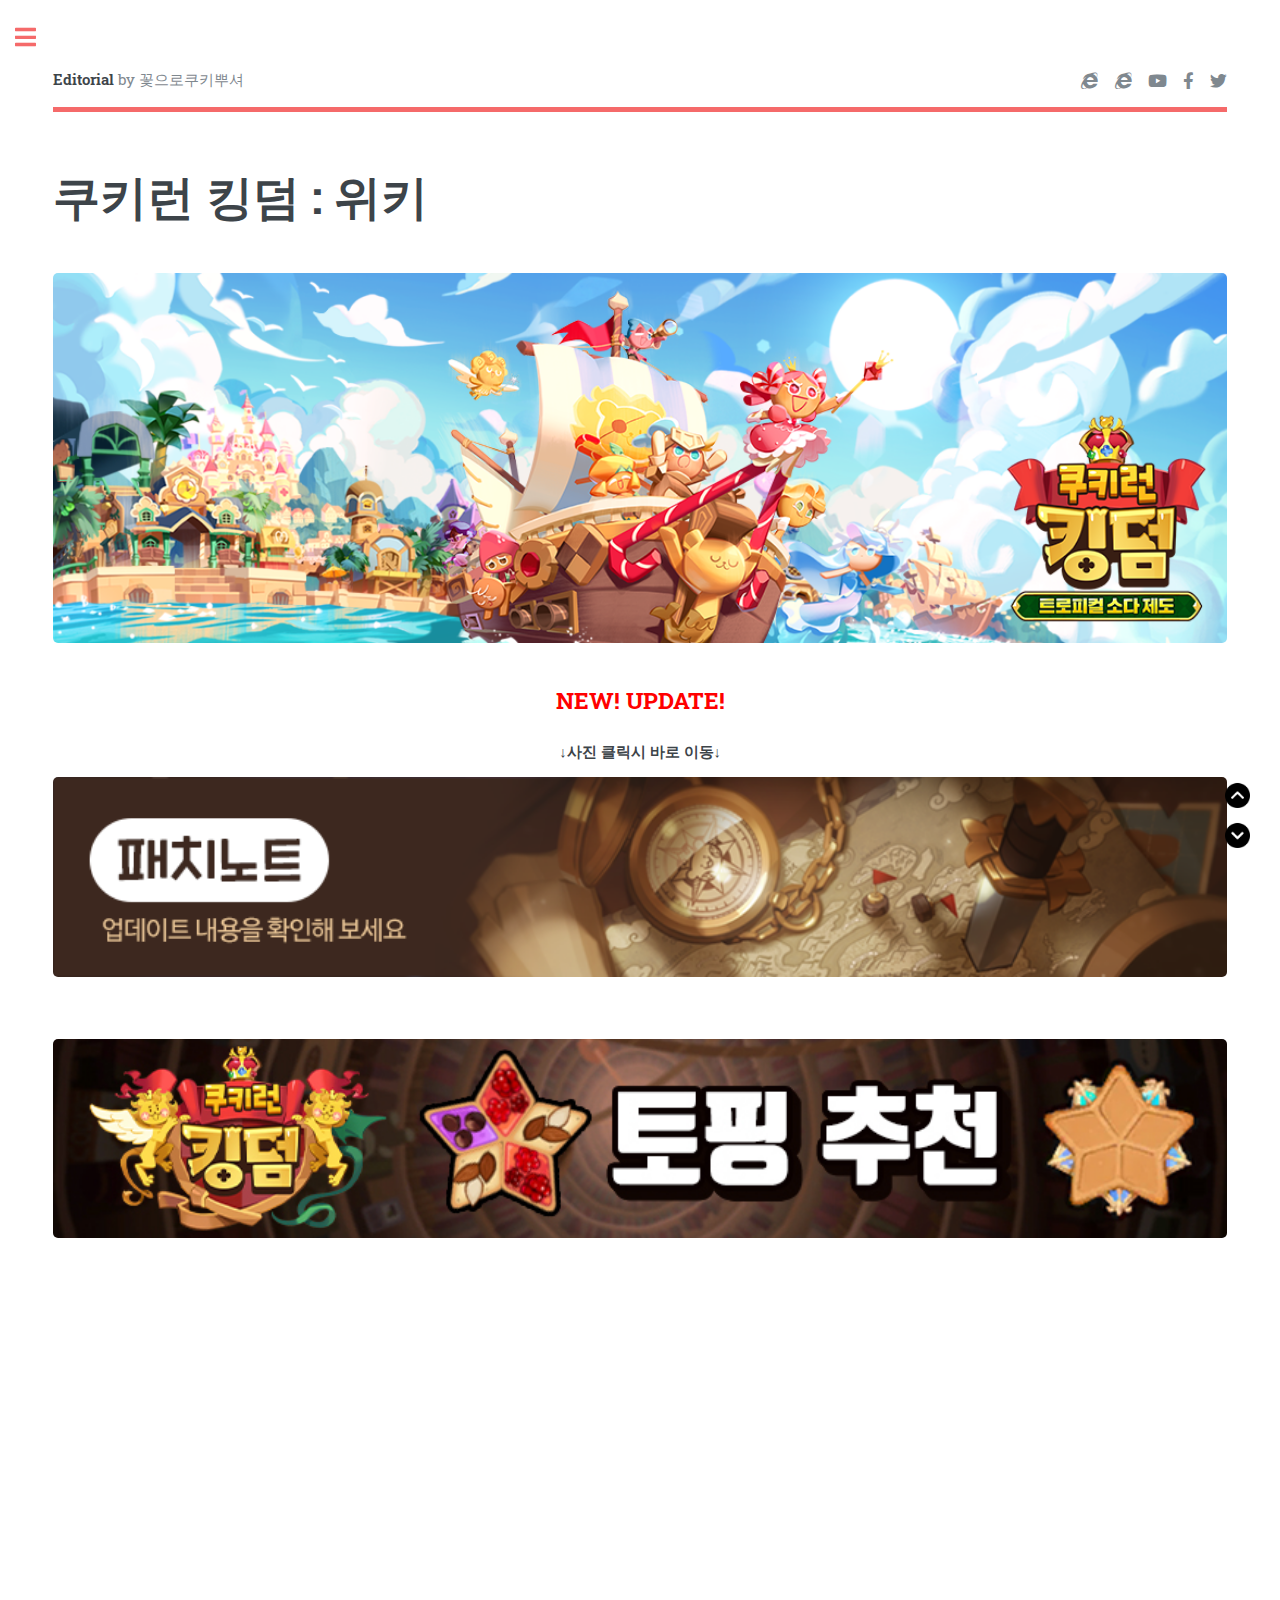
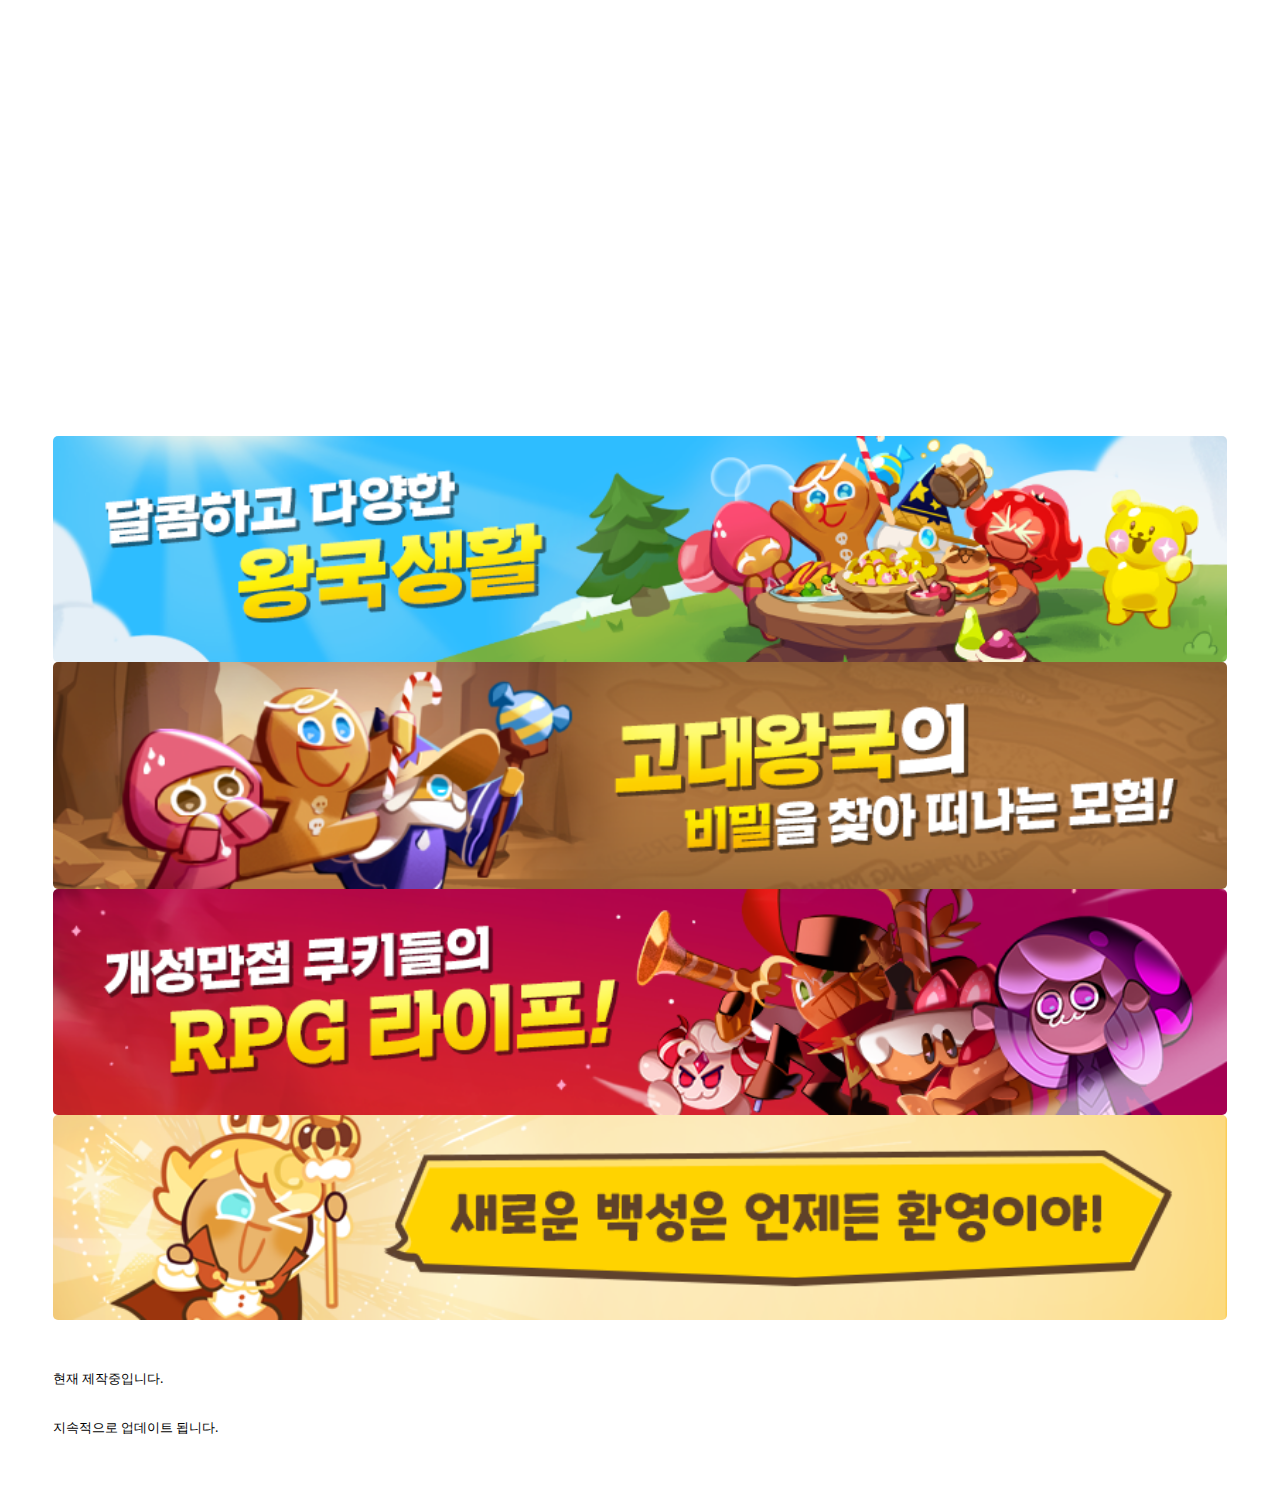
==== commit 27fe1ec7: "new cookie, note update" ====
--- a/index.html
+++ b/index.html
@@ -8,220 +8,276 @@
 	Second Editorial by 꽃으로쿠키뿌셔
 -->
 <html>
-	<head>
-		<title>쿠키런 킹덤 : 위키</title>
-		<meta charset="utf-8" />
-		<meta name="viewport" content="width=device-width, initial-scale=1, user-scalable=no" />
-		<meta name="Keywords" content="쿠키런 킹덤 : 위키" />
-		<meta name="Description" content="쿠키런 킹덤의 정보를 한곳에 모았다!" />
-		<meta name="robots" content="index, follow" />
-		<meta name="Date" content="2021-07-11T20:00:00+09:00" />
-		<meta http-equiv="Content-Script-Type" content="html5/Text/javascript/css" />
-		<meta http-equiv="X-UA-Compatible" content="Chrome" />
-		<meta http-equiv="Subject" content="쿠키런 킹덤 : 위키" />
-		<meta http-equiv="Title" content="포트폴리오 개발" />
-		<meta http-equiv="Author" content="꽃으로쿠키뿌셔" />
-		<meta http-equiv="publisher" content="1인개발" />
-		<meta http-equiv="Other Agent" content="꽃으로쿠키뿌셔" />
-		<meta http-equiv="Generator" content="Visual Studio Code" />	
-		<meta http-equiv="Reply-To" content="mj9457@naver.com" />
-		<meta http-equiv="Filename" content="index.html" />
-		<meta http-equiv="Distribution" content="꽃으로쿠키뿌셔" />
-		<meta http-equiv="imagetoolbar" content="no" />
-		<meta http-equiv="Cache-Control" content="no-cache" />
-		<link rel="stylesheet" href="assets/css/main.css" />
-	</head>
-	
-	<body class="is-preload">
-
-		<!-- Wrapper -->
-			<div id="wrapper">
-
-				<!-- Main -->
-					<div id="main">
-						<div class="inner">
-
-							<!-- Header -->
-								<header id="header">
-									<a href="index.html" class="logo"><strong>Editorial</strong> by 꽃으로쿠키뿌셔</a>
-									<ul class="icons">
-										<li><a href="https://cafe.naver.com/crkingdom" target="_blank"  class="icon brands fa-internet-explorer"><span class="label">Cafe</span></a></li>
-										<li><a href="https://www.cookierun-kingdom.com/ko/" target="_blank"  class="icon brands fa-internet-explorer"><span class="label">Internet-explorer</span></a></li>
-										<li><a href="https://www.youtube.com/channel/UCAOTbNctDD0Hg5MG0enQpMQ" target="_blank" class="icon brands fa-youtube"><span class="label">Youtube</span></a></li>
-										<li><a href="https://www.facebook.com/CRKingdomKR/" target="_blank" class="icon brands fa-facebook-f"><span class="label">Facebook</span></a></li>
-										<li><a href="https://twitter.com/CRKingdomKR" target="_blank" class="icon brands fa-twitter"><span class="label">Twitter</span></a></li>
-									</ul>
-								</header>
-
-							<!-- Content -->
-								<section>
-									<header class="main">
-										<h1>쿠키런 킹덤 : 위키</h1>
-									</header>
-
-									<span class="image main"><img src="images/naver1.jpg" width=1080 alt="" ></span>
-									<div class="newupdate">
-										<h2>NEW! UPDATE!</h2>
-										<h4>↓사진 클릭시 바로 이동↓</h4>
-										<span class="image sub"><a href="topping.html"><img src="images/토핑추천.jpg" width=1080 alt="" ></a></span>
-										<br><br>
-									</div>	
-									<div style="text-align: center;">
-									<iframe width="100%" height="500" src="https://www.youtube.com/embed/SK0ipgXQOeg" frameborder="0" allowfullscreen=""></iframe>
-									<iframe width="100%" height="500" src="https://www.youtube.com/embed/YiCB3rqRmWA" frameborder="0" allowfullscreen=""></iframe>
-									</div>
-									<span class="image sub"><img src="images/naver1.png" width=700 alt="" ></span>
-									<span class="image sub"><img src="images/naver2.png" width=700 alt="" ></span>
-									<span class="image sub"><img src="images/naver3.png" width=700 alt="" ></span>
-									<span class="image sub"><img src="images/naver4.png" width=700 alt="" ></span>
-									<p><br></p>
-									<p>현재 제작중입니다.</p>
-									<p>지속적으로 업데이트 됩니다.</p>
-									
-									<a class="image_top" rel="nofollow"  href="#"><img src="images/up-arrow.png" width="25"></a>
-									<a class="image_down" rel="nofollow" href="#scrollbottom"><img src="images/down-arrow.png" width="25"></a>
-							   		<div id="scrollbottom"></div>
-								</section>
-						</div>
-					</div>
-					<!-- Sidebar -->
-				<div id="sidebar">
-					<div class="inner">
-
-						<!-- Search -->
-							<section id="search" class="alt">
-								<form method="post" action="#">
-									<input type="text" name="query" id="query" placeholder="Search" />
-								</form>
-							</section>
-
-						<!-- Menu -->
-							<nav id="menu">
-								<header class="major">
-									<h2>Menu</h2>
-								</header>
+
+<head>
+	<title>쿠키런 킹덤 : 위키</title>
+	<meta charset="utf-8" />
+	<meta name="viewport" content="width=device-width, initial-scale=1, user-scalable=no" />
+	<meta name="Keywords" content="쿠키런 킹덤 : 위키" />
+	<meta name="Description" content="쿠키런 킹덤의 정보를 한곳에 모았다!" />
+	<meta name="robots" content="index, follow" />
+	<meta name="Date" content="2021-07-11T20:00:00+09:00" />
+	<meta http-equiv="Content-Script-Type" content="html5/Text/javascript/css" />
+	<meta http-equiv="X-UA-Compatible" content="Chrome" />
+	<meta http-equiv="Subject" content="쿠키런 킹덤 : 위키" />
+	<meta http-equiv="Title" content="포트폴리오 개발" />
+	<meta http-equiv="Author" content="꽃으로쿠키뿌셔" />
+	<meta http-equiv="publisher" content="1인개발" />
+	<meta http-equiv="Other Agent" content="꽃으로쿠키뿌셔" />
+	<meta http-equiv="Generator" content="Visual Studio Code" />
+	<meta http-equiv="Reply-To" content="mj9457@naver.com" />
+	<meta http-equiv="Filename" content="index.html" />
+	<meta http-equiv="Distribution" content="꽃으로쿠키뿌셔" />
+	<meta http-equiv="imagetoolbar" content="no" />
+	<meta http-equiv="Cache-Control" content="no-cache" />
+	<link rel="stylesheet" href="assets/css/main.css" />
+	<script data-ad-client="ca-pub-2210275649460200" async
+		src="https://pagead2.googlesyndication.com/pagead/js/adsbygoogle.js"></script>
+</head>
+
+<body class="is-preload">
+
+	<!-- Wrapper -->
+	<div id="wrapper">
+
+		<!-- Main -->
+		<div id="main">
+			<div class="inner">
+
+				<!-- Header -->
+				<header id="header">
+					<a href="index.html" class="logo"><strong>Editorial</strong> by 꽃으로쿠키뿌셔</a>
+					<ul class="icons">
+						<li><a href="https://cafe.naver.com/crkingdom" target="_blank"
+								class="icon brands fa-internet-explorer"><span class="label">Cafe</span></a></li>
+						<li><a href="https://www.cookierun-kingdom.com/ko/" target="_blank"
+								class="icon brands fa-internet-explorer"><span
+									class="label">Internet-explorer</span></a></li>
+						<li><a href="https://www.youtube.com/channel/UCAOTbNctDD0Hg5MG0enQpMQ" target="_blank"
+								class="icon brands fa-youtube"><span class="label">Youtube</span></a></li>
+						<li><a href="https://www.facebook.com/CRKingdomKR/" target="_blank"
+								class="icon brands fa-facebook-f"><span class="label">Facebook</span></a></li>
+						<li><a href="https://twitter.com/CRKingdomKR" target="_blank"
+								class="icon brands fa-twitter"><span class="label">Twitter</span></a></li>
+					</ul>
+				</header>
+
+				<!-- Content -->
+				<section>
+					<header class="main">
+						<h1>쿠키런 킹덤 : 위키</h1>
+					</header>
+
+					<span class="image main"><img src="images/naver1.jpg" width=1080 alt=""></span>
+					<div class="newupdate">
+						<h2>NEW! UPDATE!</h2>
+						<h4>↓사진 클릭시 바로 이동↓</h4>
+						<span class="image main"><a href="note.html"><img src="images/공식카페_패치노트_top.png" width=1080 alt=""></a></span><br>
+						<span class="image sub"><a href="topping.html"><img src="images/토핑추천.jpg" width=1080 alt=""></a></span>
+						<br><br>
+					</div>
+					<div style="text-align: center;">
+						<iframe width="100%" height="500" src="https://www.youtube.com/embed/EdKsUjkdZW8"
+							frameborder="0" allowfullscreen=""></iframe>
+						<iframe width="100%" height="500" src="https://www.youtube.com/embed/SK0ipgXQOeg"
+							frameborder="0" allowfullscreen=""></iframe>
+					</div>
+					<span class="image sub"><img src="images/naver1.png" width=700 alt=""></span>
+					<span class="image sub"><img src="images/naver2.png" width=700 alt=""></span>
+					<span class="image sub"><img src="images/naver3.png" width=700 alt=""></span>
+					<span class="image sub"><img src="images/naver4.png" width=700 alt=""></span>
+					<p><br></p>
+					<p>현재 제작중입니다.</p>
+					<p>지속적으로 업데이트 됩니다.</p>
+
+					<a class="image_top" rel="nofollow" href="#"><img src="images/up-arrow.png" width="25"></a>
+					<a class="image_down" rel="nofollow" href="#scrollbottom"><img src="images/down-arrow.png"
+							width="25"></a>
+					<div id="scrollbottom"></div>
+				</section>
+			</div>
+		</div>
+		<!-- Sidebar -->
+		<div id="sidebar">
+			<div class="inner">
+
+				<!-- Search 
+				<section id="search" class="alt">
+					<form method="post" action="#">
+						<input type="text" name="query" id="query" placeholder="Search" />
+					</form>
+				</section>
+
+				<div class="s_searchbox">
+					<div class="s_header">
+						<input onkeyup="s_filter()" type="text" id="s_value" placeholder="Type to Search">
+					</div>
+
+					<div class="s_container">
+
+						<div class="s_item">
+							<span class="s_icon">T</span>
+							<span class="s_name">Tier</span>
+						</div>
+
+						<div class="s_item">
+							<span class="s_icon">A</span>
+							<span class="s_name">Apple</span>
+						</div>
+
+						<div class="s_item">
+							<span class="s_icon">B</span>
+							<span class="s_name">Banana</span>
+						</div>
+
+						<div class="s_item">
+							<span class="s_icon">S</span>
+							<span class="s_name">Star</span>
+						</div>
+
+						<div class="s_item">
+							<span class="s_icon">O</span>
+							<span class="s_name">Orange</span>
+						</div>
+					</div>
+				</div>-->
+
+				<!-- Menu -->
+				<nav id="menu">
+					<header class="major">
+						<h2>Menu</h2>
+					</header>
+					<ul>
+						<li><a href="index.html">메인화면</a></li>
+						<li>
+							<span class="opener">티어 정리</span>
+							<ul>
+								<li><a href="tier.html">쿠키 티어</a></li>
+								<li><a href="tier1.html">보물 티어</a></li>
+							</ul>
+						</li>
+						<li>
+							<span class="opener">공략</span>
+							<ul>
+								<li><a href="world_exploration.html">탐험</a></li>
+								<li><a href="dragon.html">토벌전</a></li>
+								<li><a href="caketower.html">케이크타워</a></li>
+								<li><a href="arena.html">아레나</a></li>
+								<li><a href="production.html">생산트리</a></li>
+								<li><a href="research.html">연구트리</a></li>
+								<li><a href="topping.html">토핑추천</a></li>
+								<li><a href="trade_center.html">무역센터</a></li>
+								<li><a href="kingdom_deco.html">왕국꾸미기</a></li>
+							</ul>
+						</li>
+						<li>
+							<span class="opener">계산기 모음</span>
+							<ul>
+								<li><a href="cool_calculator.html">쿨타임 계산기</a></li>
+								<li><a href="exp_calculator.html">별사탕 계산기</a></li>
+								<li><a href="https://fervent-kepler-9faf8a.netlify.app/" target="_blank">용체력 계산기-사이트
+										바로가기</a></li>
+							</ul>
+						</li>
+						<li>
+							<span class="opener">시뮬레이션(미구현)</span>
+							<ul>
+								<li><a href="Topping_upgrade.html">가상 토핑강화</a></li>
+								<li><a href="All_Treasure_pick.html">가상 보물뽑기</a></li>
+								<li><a href="All_Cook_pick.html">가상 쿠키뽑기</a></li>
 								<ul>
-									<li><a href="index.html">메인화면</a></li>
-									<li>
-										<span class="opener">티어 정리</span>
-										<ul>
-											<li><a href="tier.html">쿠키 티어</a></li>
-											<li><a href="tier1.html">보물 티어</a></li>
-										</ul>
-									</li>
-									<li>
-										<span class="opener">공략</span>
-										<ul>
-											<li><a href="world_exploration.html">탐험</a></li>
-											<li><a href="dragon.html">토벌전</a></li>
-											<li><a href="caketower.html">케이크타워</a></li>
-											<li><a href="arena.html">아레나</a></li>
-											<li><a href="production.html">생산트리</a></li>
-											<li><a href="research.html">연구트리</a></li>
-											<li><a href="topping.html">토핑추천</a></li>
-											<li><a href="trade_center.html">무역센터</a></li>
-											<li><a href="kingdom_deco.html">왕국꾸미기</a></li>
-										</ul>
-									</li>
-									<li>
-										<span class="opener">계산기 모음</span>
-										<ul>
-											<li><a href="cool_calculator.html">쿨타임 계산기</a></li>
-											<li><a href="exp_calculator.html">별사탕 계산기</a></li>
-											<li><a href="https://fervent-kepler-9faf8a.netlify.app/" target="_blank">용체력 계산기-사이트 바로가기</a></li>
-										</ul>
-									</li>
-									<li>
-										<span class="opener">시뮬레이션(미구현)</span>
-										<ul>
-											<li><a href="Topping_upgrade.html">가상 토핑강화</a></li>
-											<li><a href="All_Treasure_pick.html">가상 보물뽑기</a></li>
-											<li><a href="All_Cook_pick.html">가상 쿠키뽑기</a></li>
-												<ul>
-													<li><a href="Nomal_pick.html">가상 일반쿠키뽑기</a></li>
-													<li><a href="Special_pick.html">가상 스페셜쿠키뽑기</a></li>
-													<li><a href="Ancient_pick.html">가상 ANCIENT쿠키뽑기</a></li>
-													<li><a href="Legendary_pick.html">가상 LEGENDARY쿠키뽑기</a></li>
-												</ul>
-										</ul>
-									</li>
-									<li><a href="note.html">패치노트</a></li>
-									<li>
-										<span class="opener">쿠폰</span>
-										<ul>
-											<li><a href="coupon.html">쿠폰 목록</a></li>
-											<li><a href="https://game.devplay.com/coupon/ck/ko" target="_blank">쿠폰 입력 - 사이트 바로가기</a></li>
-										</ul>
-									</li>
-									<li>
-										<span class="opener">다운로드</span>
-										<ul>
-											<li><a href="https://play.google.com/store/apps/details?id=com.devsisters.ck" target="_blank">Google play 다운로드</a></li>
-											<li><a href="https://m.onestore.co.kr/mobilepoc/apps/appsDetail.omp?prodId=0000751155&scYn=Y" target="_blank">ONE store 다운로드</a></li>
-											<li><a href="https://apps.apple.com/kr/app/id1509450845" target="_blank" >App store 다운로드</a></li>
-										</ul>
-									</li>
-									<li><a href="history.html">제작일지</a></li>
+									<li><a href="Nomal_pick.html">가상 일반쿠키뽑기</a></li>
+									<li><a href="Special_pick.html">가상 스페셜쿠키뽑기</a></li>
+									<li><a href="Ancient_pick.html">가상 ANCIENT쿠키뽑기</a></li>
+									<li><a href="Legendary_pick.html">가상 LEGENDARY쿠키뽑기</a></li>
 								</ul>
-							</nav>
-						
-						<!-- Section -->
-							<section>
-								<header class="major">
-									<h2>추천글</h2>
-								</header>
-								<div class="mini-posts">
-									<article>
-										<a href="tier.html" class="image"><img src="images/쿠키티어표.jpg" alt="" /></a>
-										<p>어떤 쿠키가 좋을까?</p>
-									</article>
-									<article>
-										<a href="tier1.html" class="image"><img src="images/쿠폰목록.jpg" alt="" /></a>
-										<p>빠진 쿠폰은 없을까?</p>
-									</article>
-									<article>
-										<a href="exp_calculator.html" class="image"><img src="images/별사탕계산기.jpg" alt="" /></a>
-										<p>별사탕이 얼마나 필요할까?</p>
-									</article>
-								</div>
-								<ul class="actions">
-									<li><a href="information.html" class="button">More</a></li>
-								</ul>
-							</section>
-						
-						<!-- Section -->
-							<section>
-								<header class="major">
-									<h2>문의하기</h2>
-								</header>
-								<p>아래 내용으로 문의 주세요</p>
-								<ul class="contact">
-									<li class="icon solid fa-envelope"><a href="mailto:mj9457@naver.com">mj9457@naver.com</a></li>
-									<li class="icon solid fa-phone"><a href="https://open.kakao.com/o/s3KE6Jmd">오픈 카카오톡</a></li>
-									<li class="icon solid fa-home">Cookingdum house<br>꽃으로쿠키뿌셔</li>
-								</ul>
-							</section>
-
-						<!-- Footer -->
-							<footer id="footer">
-								<p class="copyright">&copy; Copyrightⓒ2021 by 꽃으로쿠키뿌셔.<br>All pictures cannot be copied without permission.<br>
-									Untitled. All rights reserved.<br>Images: 꽃으로쿠키뿌셔 / 쿠키런 킹덤. <br>Design: <a href="https://html5up.net">HTML5 UP</a>.</p>
-							</footer>
-
-					</div>
-				</div>
+							</ul>
+						</li>
+						<li><a href="note.html">패치노트</a></li>
+						<li>
+							<span class="opener">쿠폰</span>
+							<ul>
+								<li><a href="coupon.html">쿠폰 목록</a></li>
+								<li><a href="https://game.devplay.com/coupon/ck/ko" target="_blank">쿠폰 입력 - 사이트 바로가기</a>
+								</li>
+							</ul>
+						</li>
+						<li>
+							<span class="opener">다운로드</span>
+							<ul>
+								<li><a href="https://play.google.com/store/apps/details?id=com.devsisters.ck"
+										target="_blank">Google play 다운로드</a></li>
+								<li><a href="https://m.onestore.co.kr/mobilepoc/apps/appsDetail.omp?prodId=0000751155&scYn=Y"
+										target="_blank">ONE store 다운로드</a></li>
+								<li><a href="https://apps.apple.com/kr/app/id1509450845" target="_blank">App store
+										다운로드</a></li>
+							</ul>
+						</li>
+						<li><a href="history.html">제작일지</a></li>
+					</ul>
+				</nav>
+
+				<!-- Section -->
+				<section>
+					<header class="major">
+						<h2>추천글</h2>
+					</header>
+					<div class="mini-posts">
+						<article>
+							<a href="tier.html" class="image"><img src="images/쿠키티어표.jpg" alt="" /></a>
+							<p>어떤 쿠키가 좋을까?</p>
+						</article>
+						<article>
+							<a href="coupon.html" class="image"><img src="images/쿠폰목록.jpg" alt="" /></a>
+							<p>빠진 쿠폰은 없을까?</p>
+						</article>
+						<article>
+							<a href="exp_calculator.html" class="image"><img src="images/별사탕계산기.jpg" alt="" /></a>
+							<p>별사탕이 얼마나 필요할까?</p>
+						</article>
+					</div>
+					<ul class="actions">
+						<li><a href="information.html" class="button">More</a></li>
+					</ul>
+				</section>
+
+				<!-- Section -->
+				<section>
+					<header class="major">
+						<h2>문의하기</h2>
+					</header>
+					<p>아래 내용으로 문의 주세요</p>
+					<ul class="contact">
+						<li class="icon solid fa-envelope"><a href="mailto:mj9457@naver.com">mj9457@naver.com</a></li>
+						<li class="icon solid fa-phone"><a href="https://open.kakao.com/o/s3KE6Jmd">오픈 카카오톡</a></li>
+						<li class="icon solid fa-home">Cookingdum house<br>꽃으로쿠키뿌셔</li>
+					</ul>
+				</section>
+
+				<!-- Footer -->
+				<footer id="footer">
+					<p class="copyright">&copy; Copyrightⓒ2021 by 꽃으로쿠키뿌셔.<br>All pictures cannot be copied without
+						permission.<br>
+						Untitled. All rights reserved.<br>Images: 꽃으로쿠키뿌셔 / 쿠키런 킹덤. <br>Design: <a
+							href="https://html5up.net">HTML5 UP</a>.</p>
+				</footer>
+
 			</div>
-
-		<!-- Scripts -->
-			<script src="assets/js/jquery.min.js"></script>
-			<script src="assets/js/browser.min.js"></script>
-			<script src="assets/js/breakpoints.min.js"></script>
-			<script src="assets/js/util.js"></script>
-			<script src="assets/js/main.js"></script>
-			<script type="text/javascript">
-				$(window).resize(function(){resizeYoutube();});
-				$(function(){resizeYoutube();});
-				function resizeYoutube(){ $("iframe").each(function(){ if( /^https?:\/\/www.youtube.com\/embed\//g.test($(this).attr("src")) ){ $(this).css("width","50%"); $(this).css("height",Math.ceil( parseInt($(this).css("width")) * 480 / 854 ) + "px");} }); }
-			  </script>
-	</body>
+		</div>
+	</div>
+
+	<!-- Scripts -->
+	<script src="assets/js/jquery.min.js"></script>
+	<script src="assets/js/browser.min.js"></script>
+	<script src="assets/js/breakpoints.min.js"></script>
+	<script src="assets/js/util.js"></script>
+	<script src="assets/js/main.js"></script>
+	<script src="assets/js/search.js"></script>
+	<script type="text/javascript">
+		$(window).resize(function () { resizeYoutube(); });
+		$(function () { resizeYoutube(); });
+		function resizeYoutube() { $("iframe").each(function () { if (/^https?:\/\/www.youtube.com\/embed\//g.test($(this).attr("src"))) { $(this).css("width", "50%"); $(this).css("height", Math.ceil(parseInt($(this).css("width")) * 480 / 854) + "px"); } }); }
+	</script>
+</body>
+
 </html>--- a/assets/css/main.css
+++ b/assets/css/main.css
@@ -2317,7 +2317,7 @@
     padding-top: 0; }
 
 /* 쿠폰목록 */    
-.item{
+.coupon_item{
   display: inline-block;
   flex-direction: column;
     flex: none;
@@ -2342,4 +2342,51 @@
 div.newupdate{
   text-align: center; }
   div.newupdate > h2 {
-  color: rgb(255, 0, 0); }+  color: rgb(255, 0, 0); }
+
+/* 검색기능 */
+.s_searchbox{
+  width: 90%;
+  margin: 10px auto;
+}
+.s_header{
+  background: #ECDFBF;
+  overflow: hidden;
+  text-align: center;
+}
+#s_value{
+  border: none;
+  background: #E0D3B6;
+  padding: 6px;
+  font-size: 18px;
+  width: 80%;
+  border-radius: 6px;
+  color: white;
+}
+#s_value:focus{
+  outline: none;
+}
+.s_container{
+  padding: 1%;
+}
+.s_item{
+  margin: 3% 0px;
+  display: flex;
+  align-items: center;
+}
+.s_icon{
+  width: 25px;
+  height: 25px;
+  background: #E0D3B6;
+  color: white;
+  font-size: 15px;
+  text-align: center;
+  line-height: 25px;
+  border-radius: 50%;
+  margin-right: 8px;
+}
+.s_name{
+  font-size: 17px;
+  font-weight: 470;
+  color: #333;
+}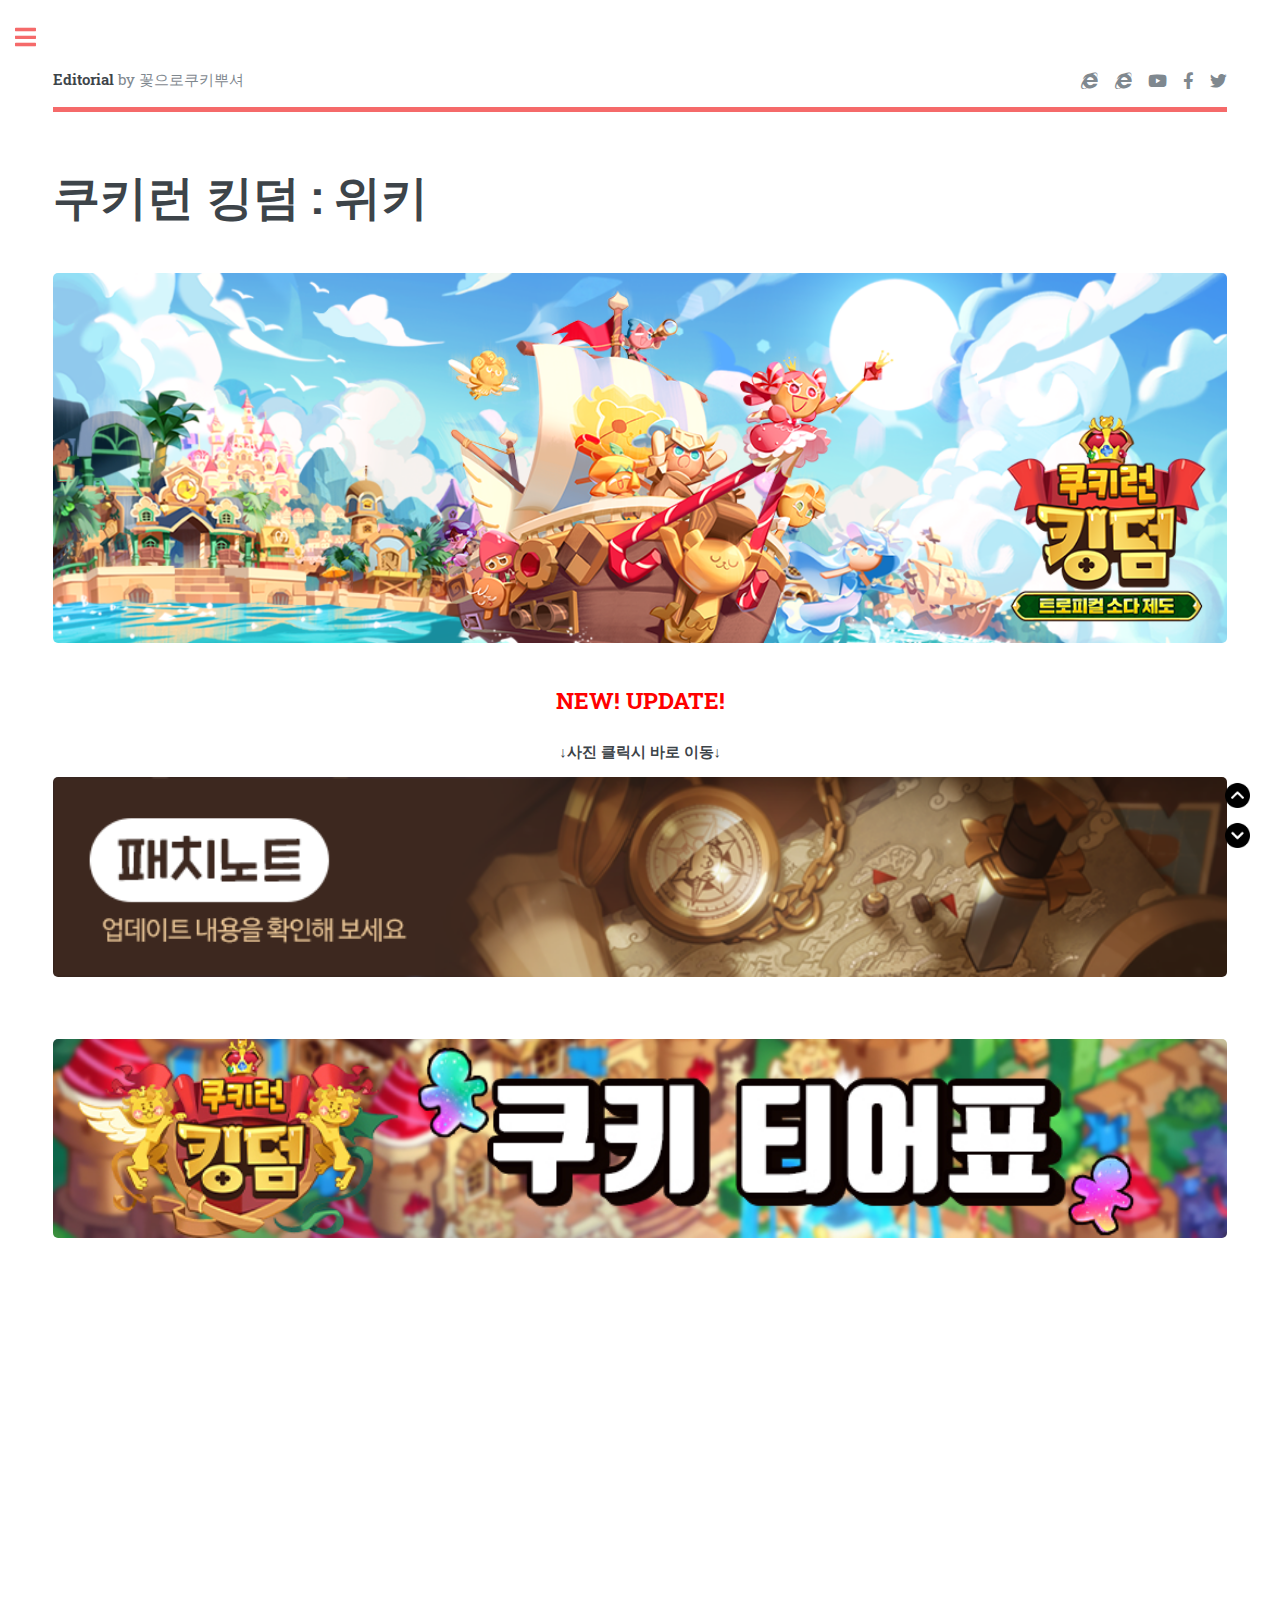
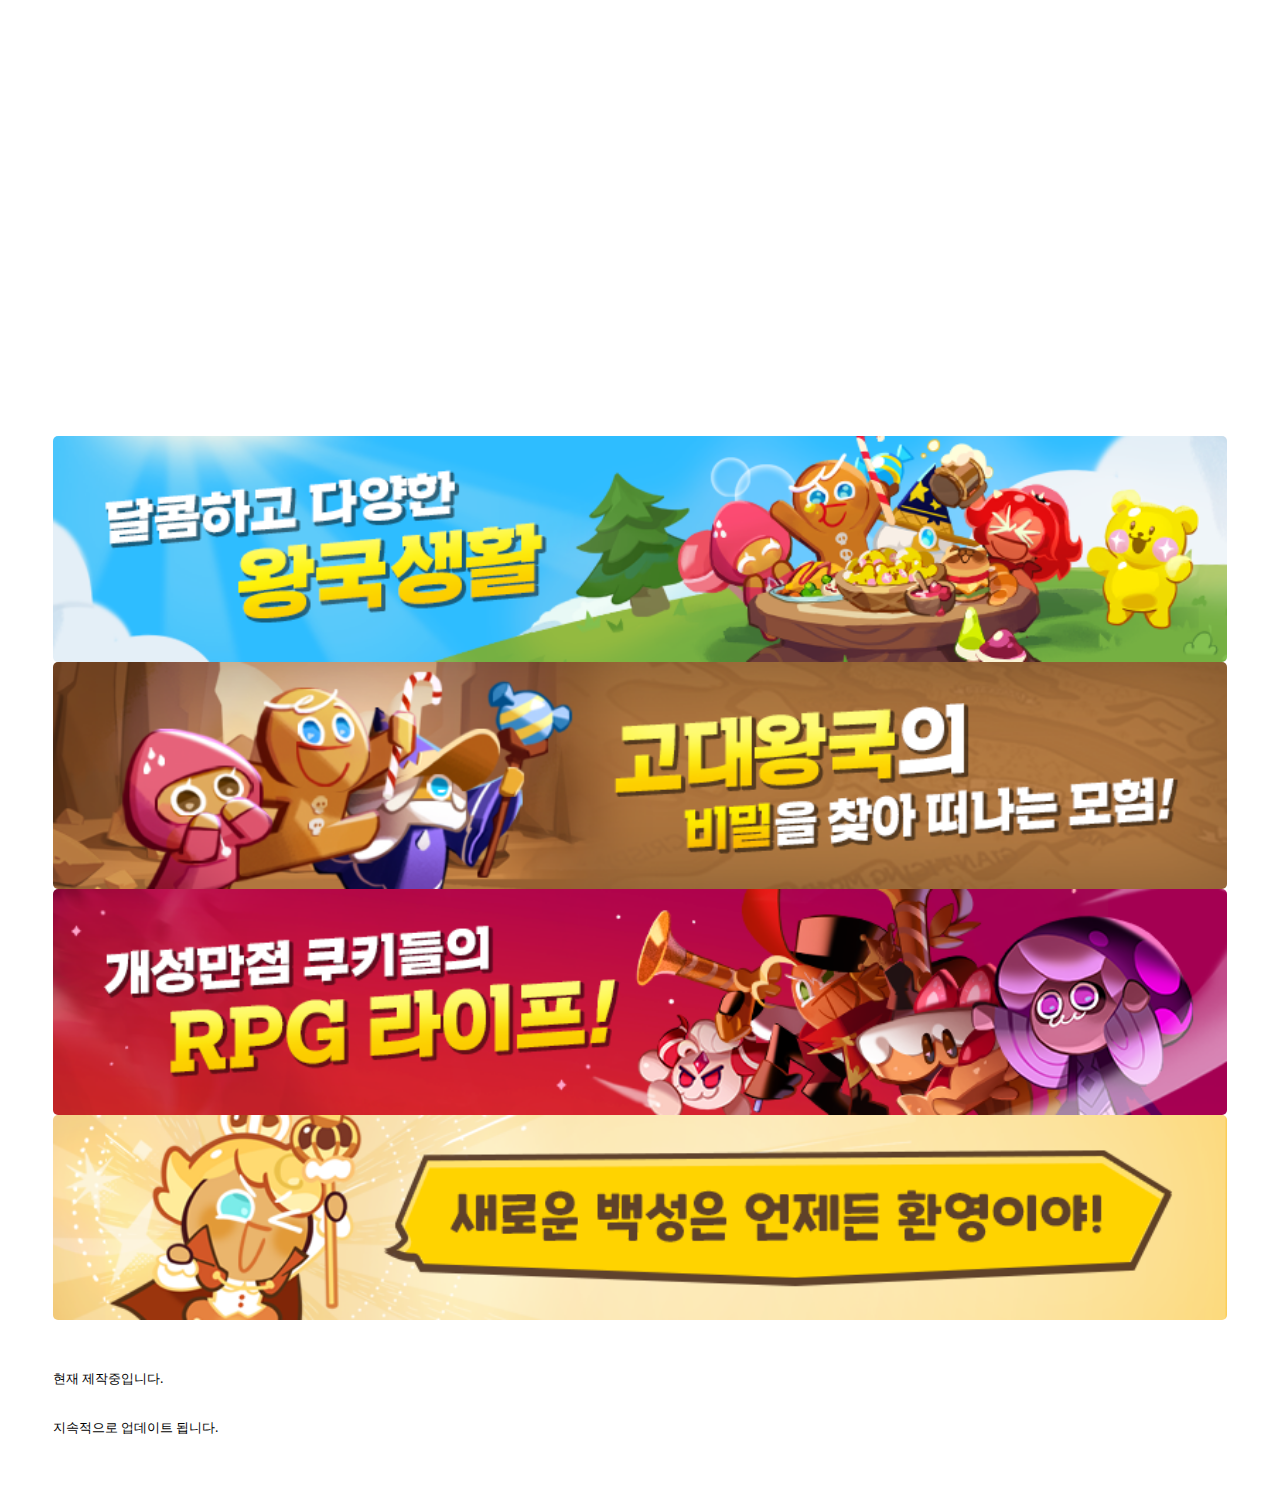
==== commit 56fc10a2: "add a new cookie & note" ====
--- a/index.html
+++ b/index.html
@@ -73,13 +73,13 @@
 						<h2>NEW! UPDATE!</h2>
 						<h4>↓사진 클릭시 바로 이동↓</h4>
 						<span class="image main"><a href="note.html"><img src="images/공식카페_패치노트_top.png" width=1080 alt=""></a></span><br>
-						<span class="image sub"><a href="topping.html"><img src="images/토핑추천.jpg" width=1080 alt=""></a></span>
+						<span class="image sub"><a href="tier.html"><img src="images/쿠키티어표.jpg" width=1080 alt=""></a></span>
 						<br><br>
 					</div>
 					<div style="text-align: center;">
-						<iframe width="100%" height="500" src="https://www.youtube.com/embed/EdKsUjkdZW8"
+						<iframe width="100%" height="500"  src="https://www.youtube.com/embed/7u4cRatt6kQ"
 							frameborder="0" allowfullscreen=""></iframe>
-						<iframe width="100%" height="500" src="https://www.youtube.com/embed/SK0ipgXQOeg"
+						<iframe width="100%" height="500" src="https://www.youtube.com/embed/BZIoUPuPfnY"
 							frameborder="0" allowfullscreen=""></iframe>
 					</div>
 					<span class="image sub"><img src="images/naver1.png" width=700 alt=""></span>
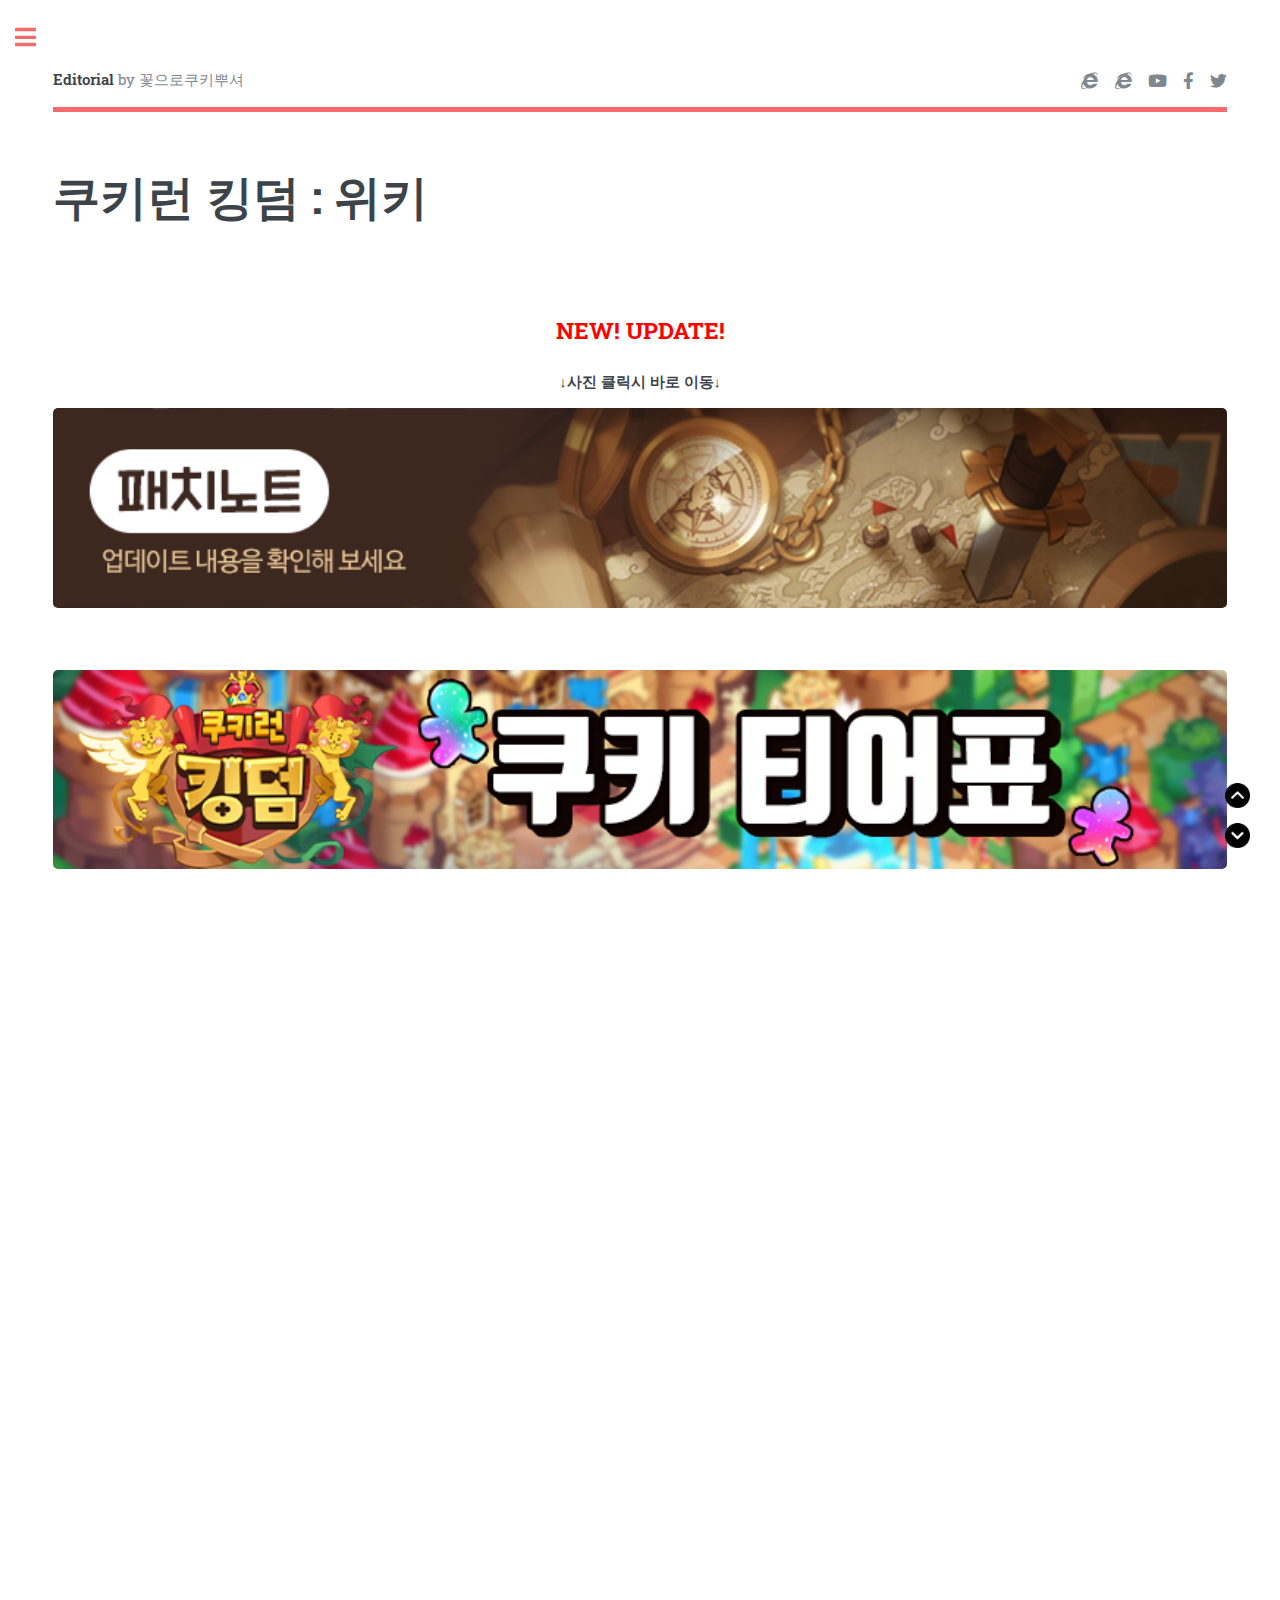
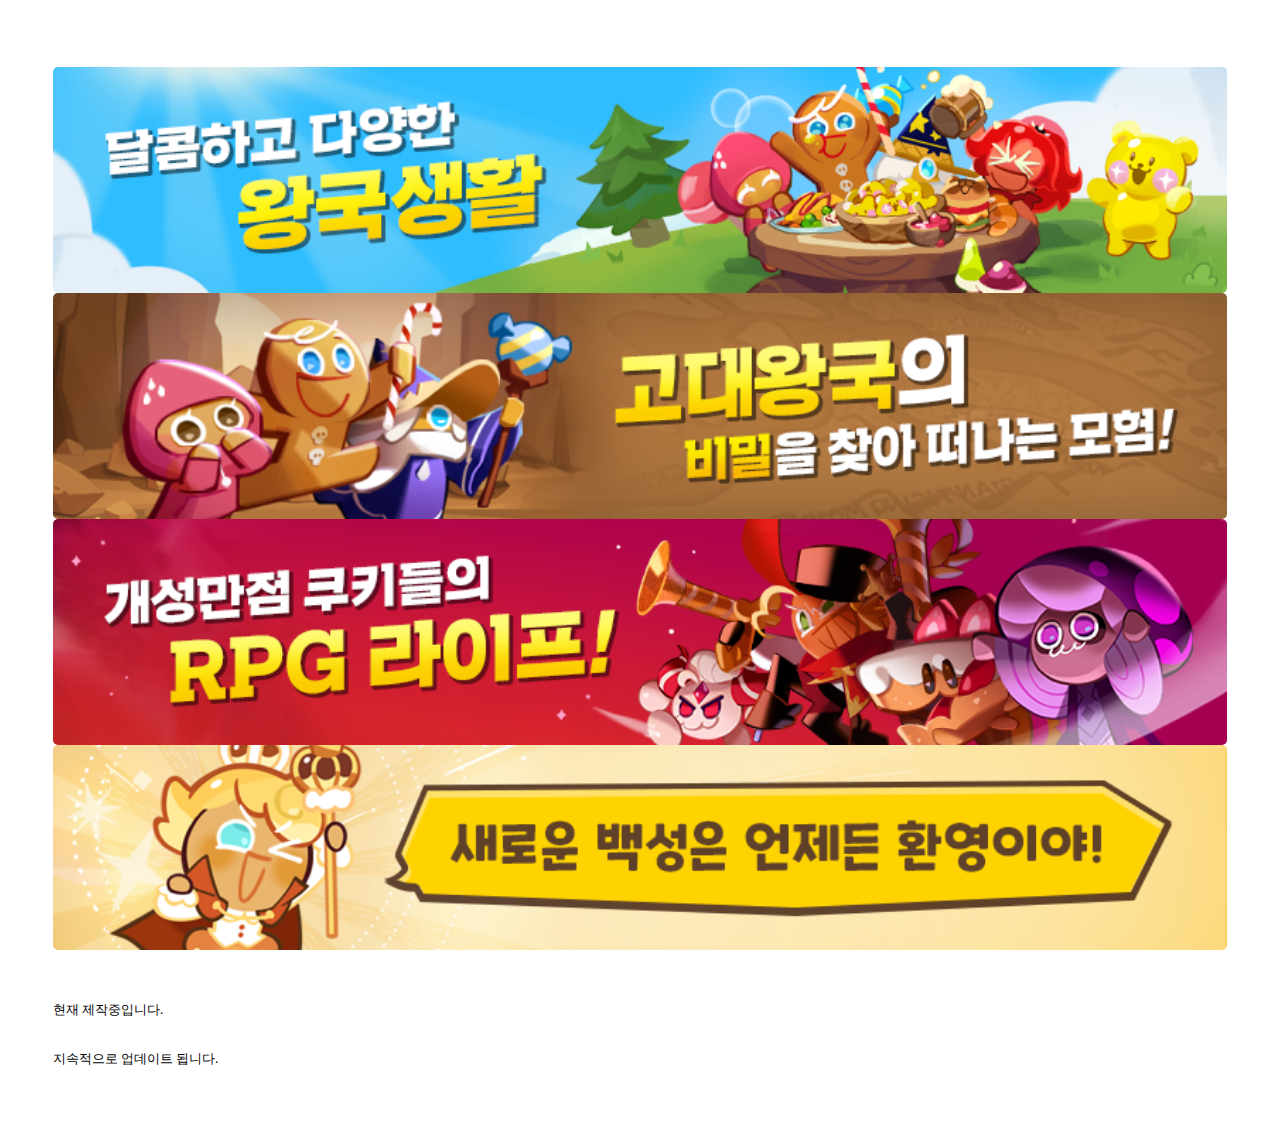
==== commit 8da79330: "add cookie" ====
--- a/index.html
+++ b/index.html
@@ -31,6 +31,7 @@
 	<meta http-equiv="imagetoolbar" content="no" />
 	<meta http-equiv="Cache-Control" content="no-cache" />
 	<link rel="stylesheet" href="assets/css/main.css" />
+	<link href="images/쿠키런 로고.png" rel="shortcut icon" type="image/x-icon">
 	<script data-ad-client="ca-pub-2210275649460200" async
 		src="https://pagead2.googlesyndication.com/pagead/js/adsbygoogle.js"></script>
 </head>
@@ -45,7 +46,7 @@
 			<div class="inner">
 
 				<!-- Header -->
-				<header id="header">
+				<header id="header">					
 					<a href="index.html" class="logo"><strong>Editorial</strong> by 꽃으로쿠키뿌셔</a>
 					<ul class="icons">
 						<li><a href="https://cafe.naver.com/crkingdom" target="_blank"
@@ -68,7 +69,7 @@
 						<h1>쿠키런 킹덤 : 위키</h1>
 					</header>
 
-					<span class="image main"><img src="images/naver1.jpg" width=1080 alt=""></span>
+					<span class="image main"><img src="https://cafeptthumb-phinf.pstatic.net/MjAyMTA4MDRfMTY0/MDAxNjI4MDUxNjIzMzEy.wa7TZfj-XP5LurAXMla-DiZZiXeXHxtM_3JuMUaOxrAg.4DDmQvohDyi7X0n6vaTYyI2VTzutMCsayDDB2n2QPZIg.JPEG/naver.jpg" width=1080 alt=""></span>
 					<div class="newupdate">
 						<h2>NEW! UPDATE!</h2>
 						<h4>↓사진 클릭시 바로 이동↓</h4>
@@ -77,9 +78,9 @@
 						<br><br>
 					</div>
 					<div style="text-align: center;">
-						<iframe width="100%" height="500"  src="https://www.youtube.com/embed/7u4cRatt6kQ"
+						<iframe width="100%" height="500"  src="https://www.youtube.com/embed/DRHm6vne_y0"
 							frameborder="0" allowfullscreen=""></iframe>
-						<iframe width="100%" height="500" src="https://www.youtube.com/embed/BZIoUPuPfnY"
+						<iframe width="100%" height="500" src="https://www.youtube.com/embed/YmGzbl4ixBI"
 							frameborder="0" allowfullscreen=""></iframe>
 					</div>
 					<span class="image sub"><img src="images/naver1.png" width=700 alt=""></span>
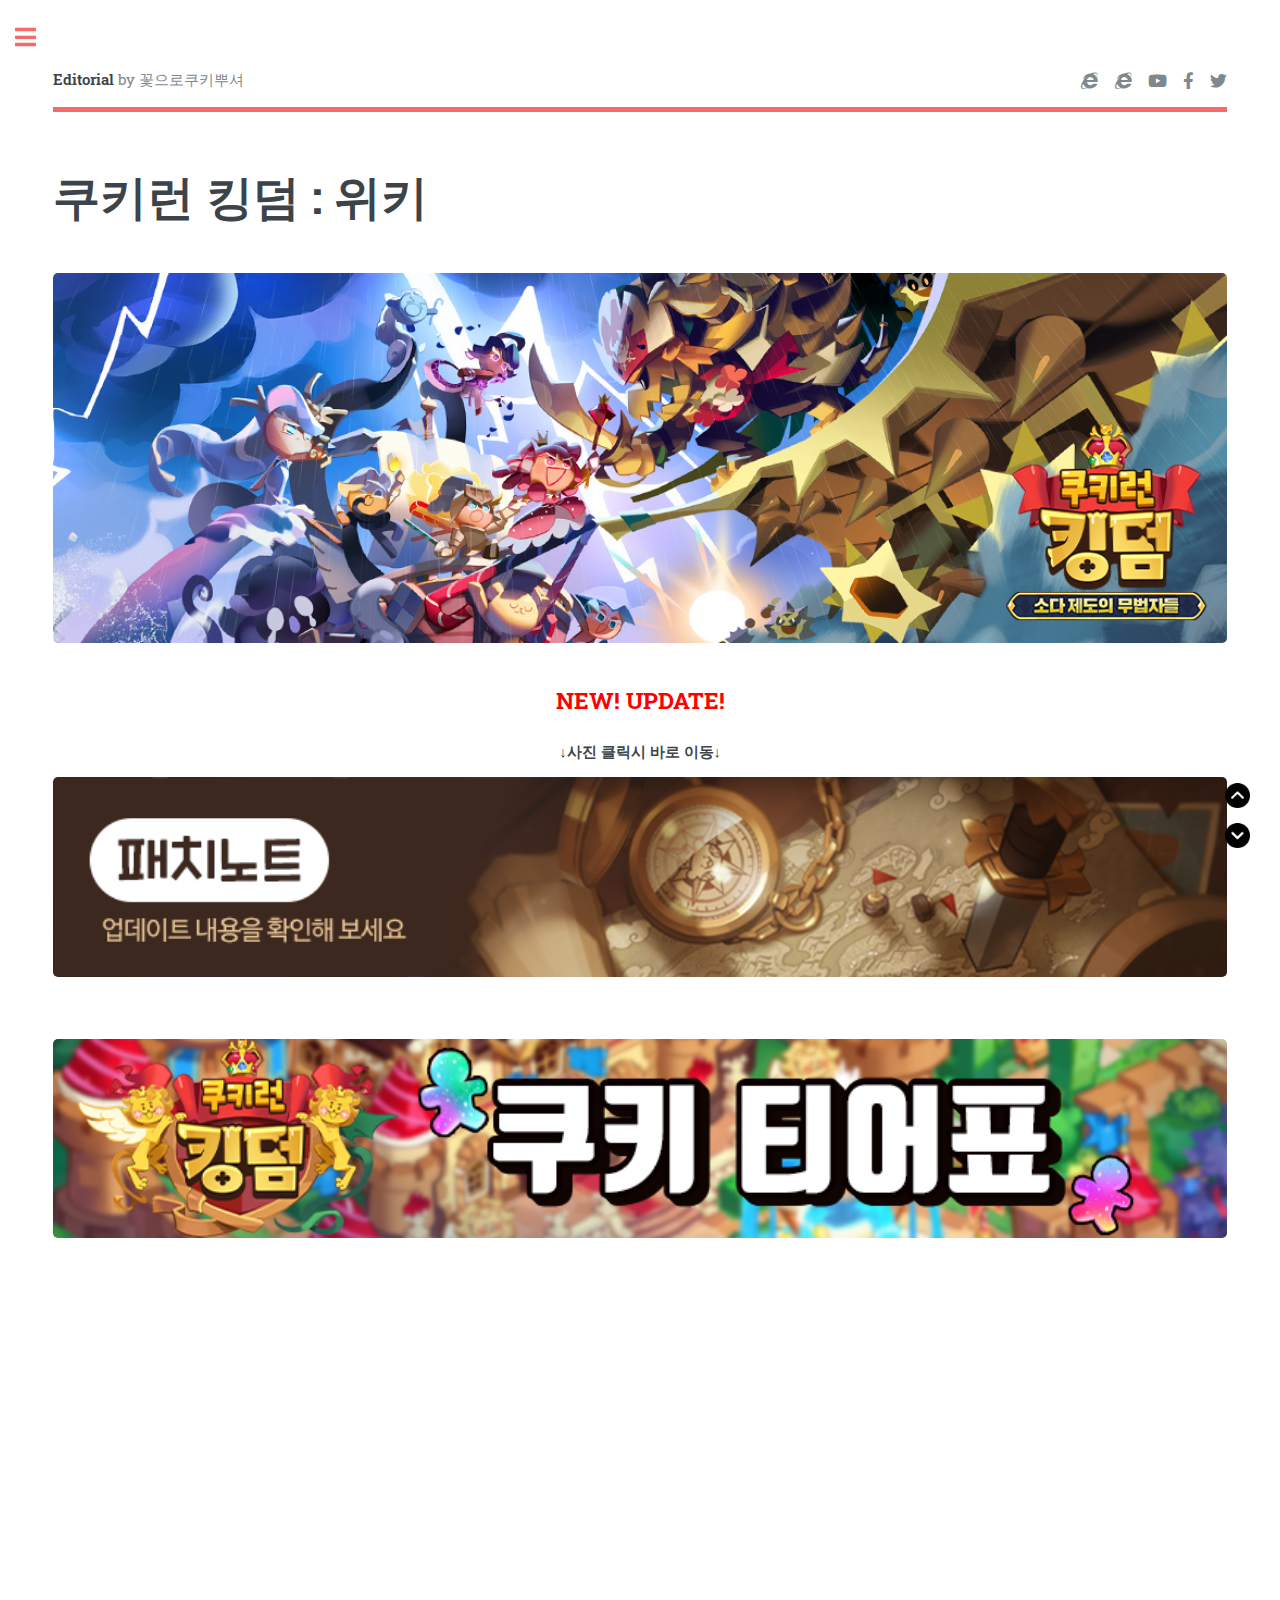
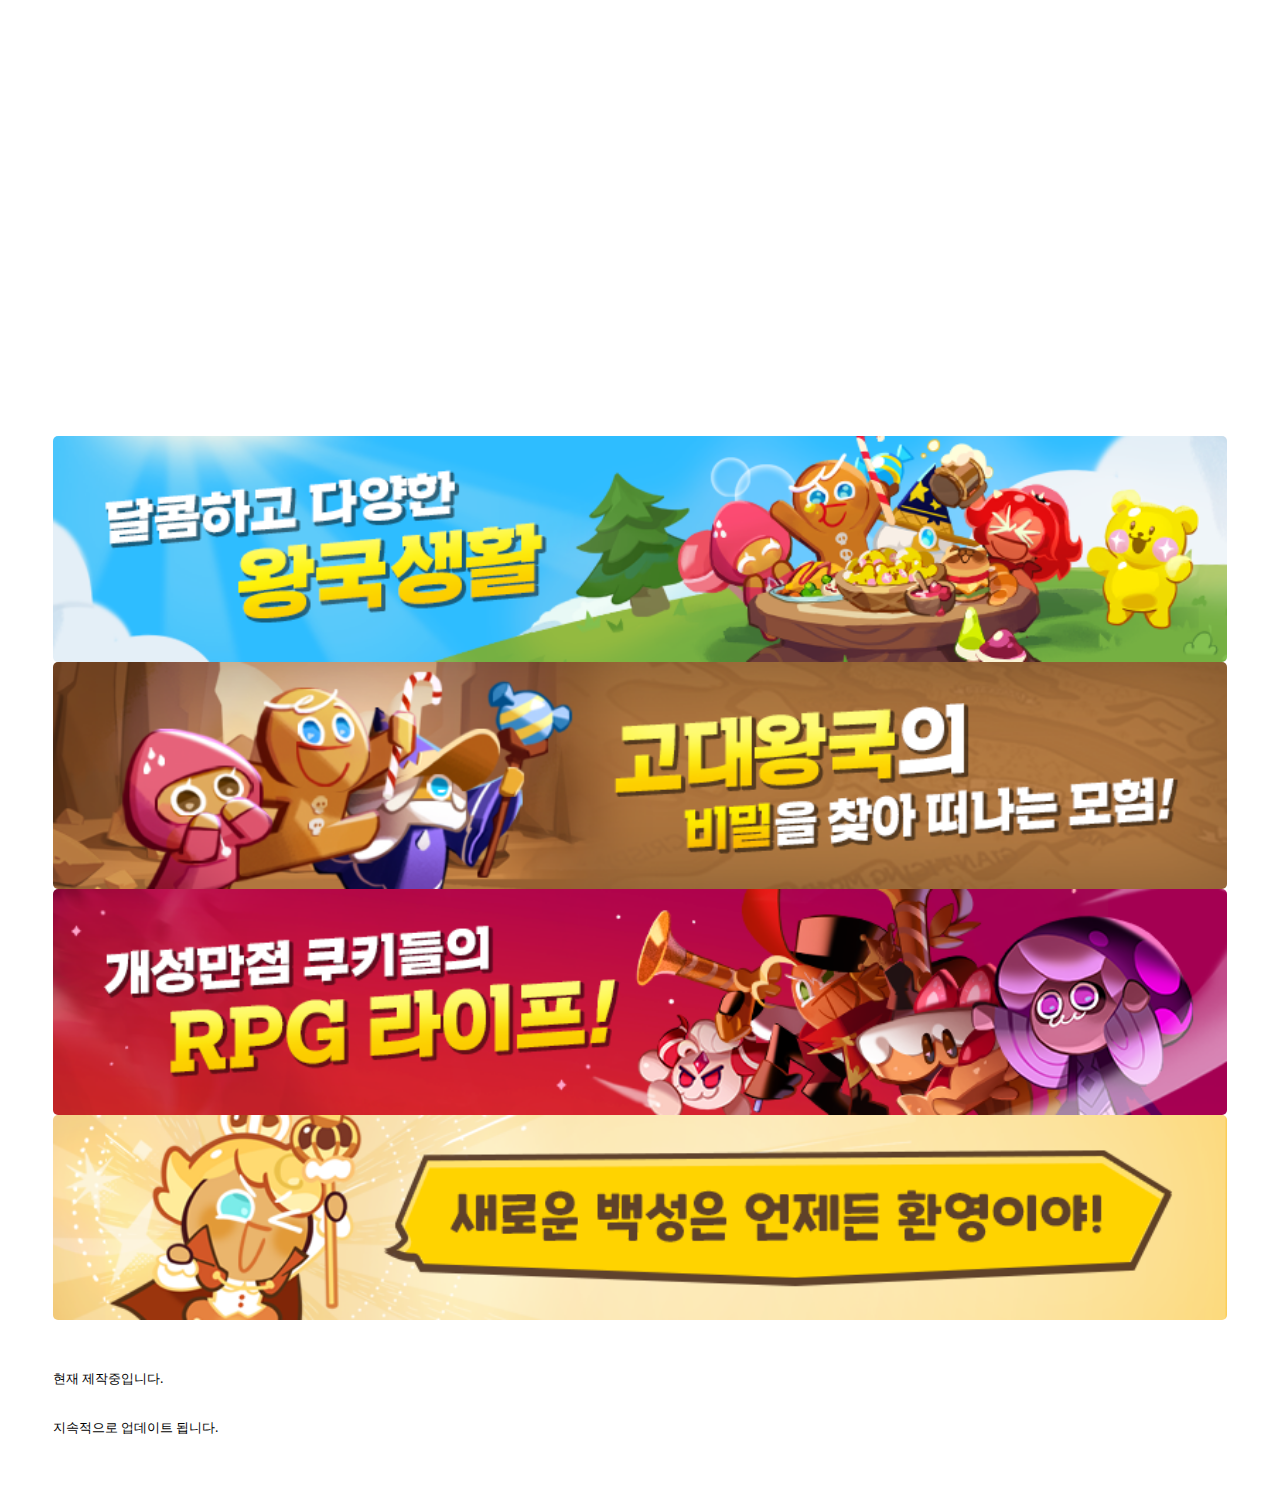
==== commit aeabe5ff: "new banner img" ====
--- a/index.html
+++ b/index.html
@@ -69,7 +69,7 @@
 						<h1>쿠키런 킹덤 : 위키</h1>
 					</header>
 
-					<span class="image main"><img src="https://cafeptthumb-phinf.pstatic.net/MjAyMTA4MDRfMTY0/MDAxNjI4MDUxNjIzMzEy.wa7TZfj-XP5LurAXMla-DiZZiXeXHxtM_3JuMUaOxrAg.4DDmQvohDyi7X0n6vaTYyI2VTzutMCsayDDB2n2QPZIg.JPEG/naver.jpg" width=1080 alt=""></span>
+					<span class="image main"><img src="images/naver4.jpg" width=1080 alt=""></span>
 					<div class="newupdate">
 						<h2>NEW! UPDATE!</h2>
 						<h4>↓사진 클릭시 바로 이동↓</h4>
